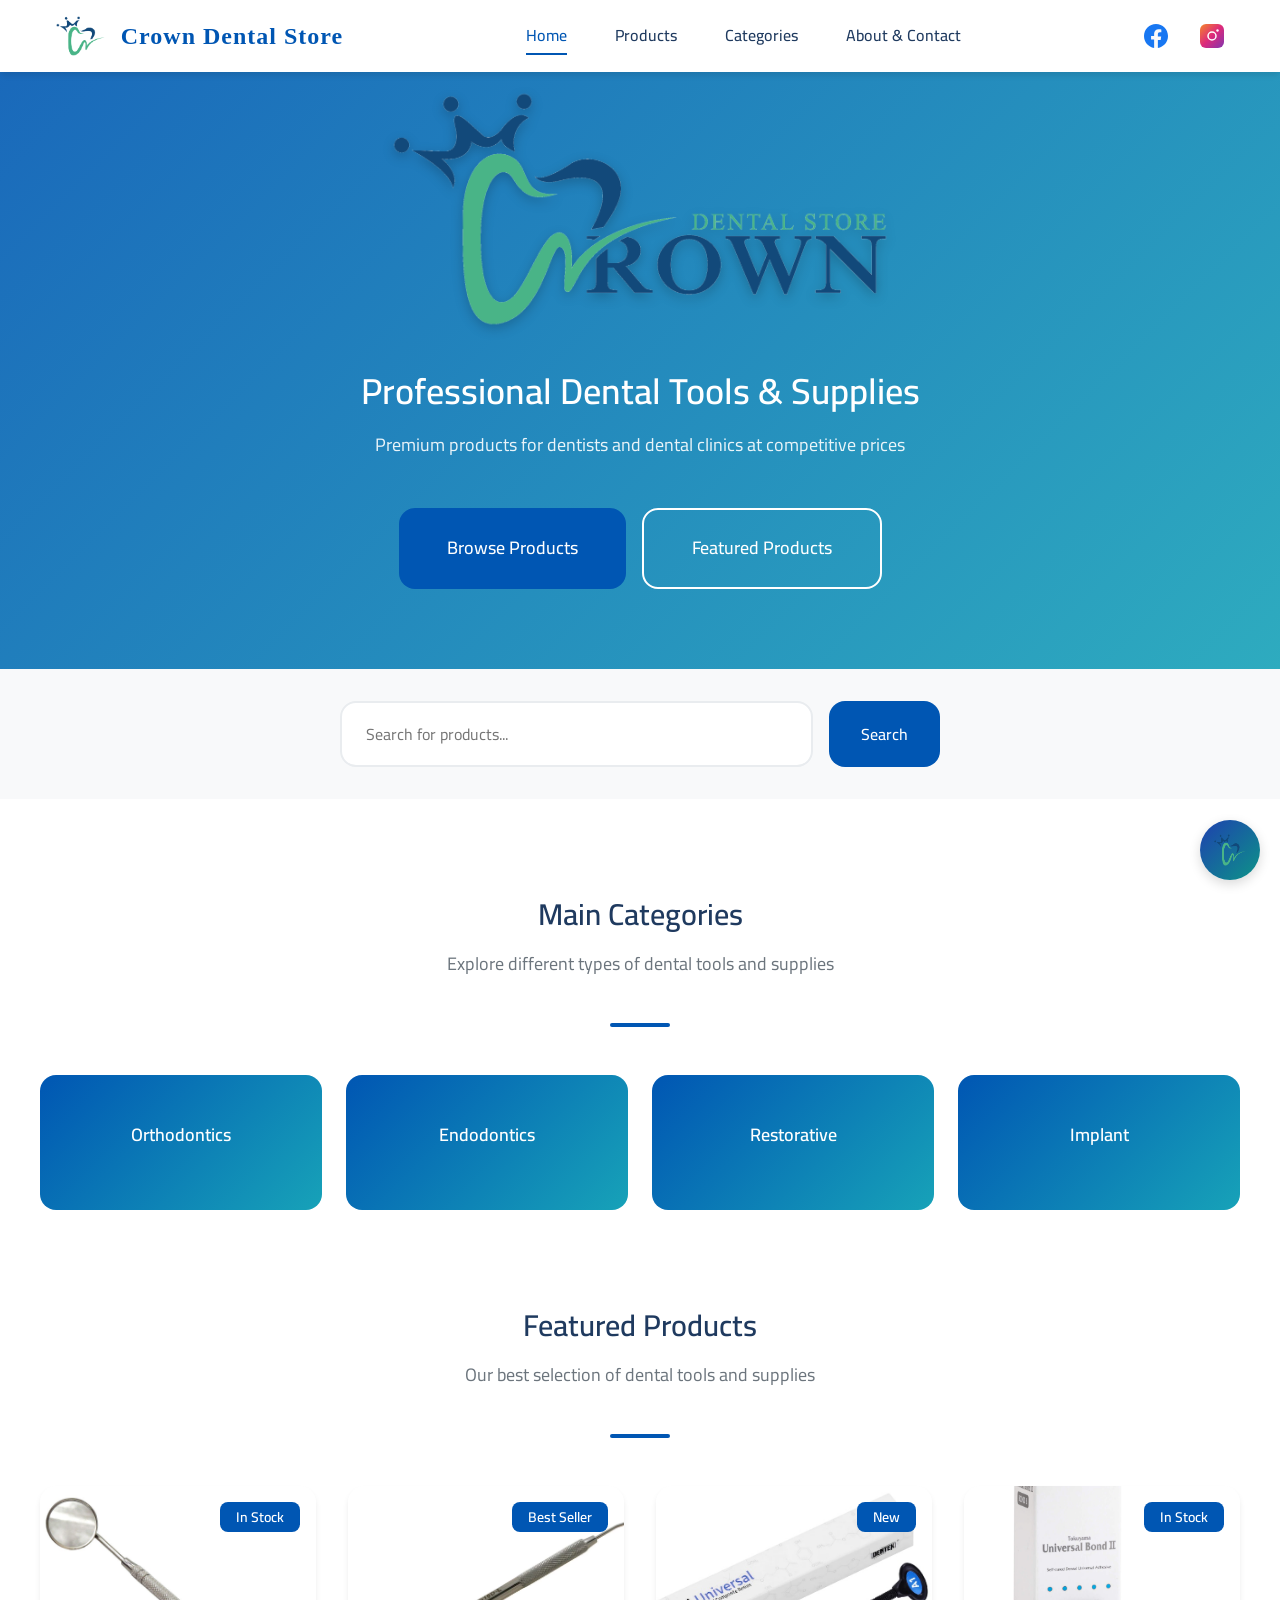
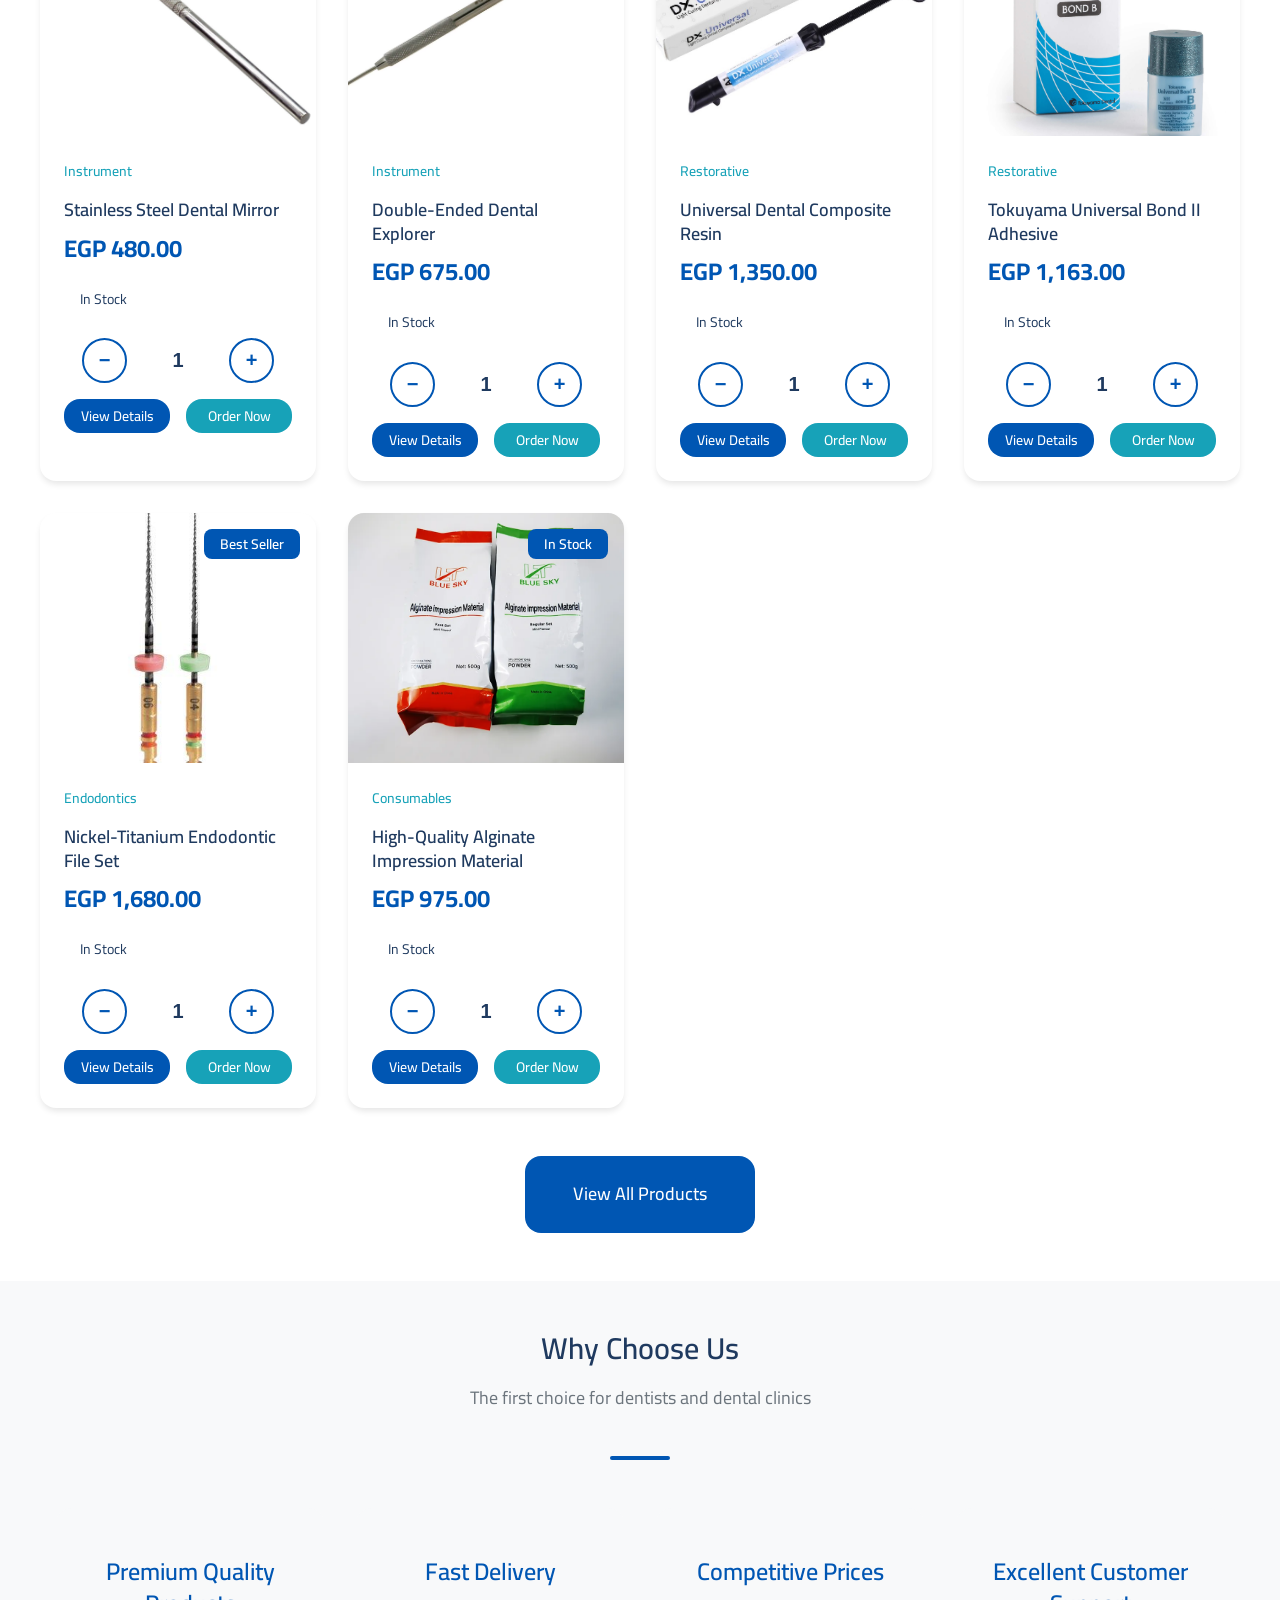
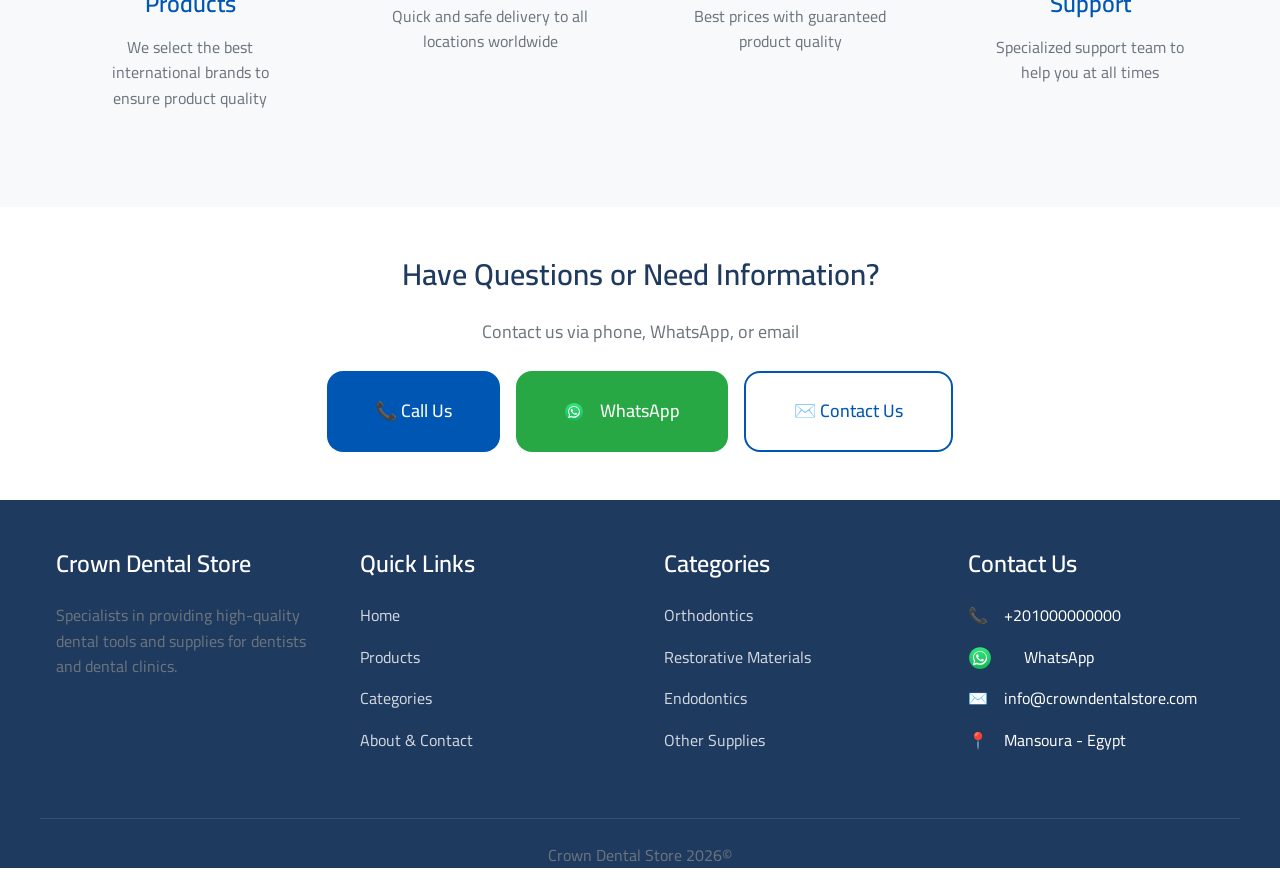
==== index.html @ 5729776f "Initial commit: Dental store website" ====
<!DOCTYPE html>
<html lang="en">
<head>
  <meta charset="UTF-8">
  <meta name="viewport" content="width=device-width, initial-scale=1.0">
  <meta name="description" content="Crown Dental Store - Premium dental tools and supplies. We provide high-quality products for dentists and dental clinics worldwide. International quality with competitive prices.">
  <meta name="keywords" content="Crown, Dental Tools, Dental Supplies, Dental Equipment, Professional Dental Products">
  <title>Crown Dental Store</title>

  <!-- CSS Files -->
  <link rel="stylesheet" href="css/style.css">
  <link rel="stylesheet" href="css/responsive.css">

  <!-- Google Fonts -->
  <link href="https://fonts.googleapis.com/css2?family=Cairo:wght@400;500;600;700&display=swap" rel="stylesheet">

  <!-- Favicon -->
  <link rel="icon" type="image/png" href="images/logo/crown-chatbot-icon.png">
</head>
<body>

  <!-- NAVBAR -->
  <nav class="navbar">
    <div class="navbar-container container">
      <div class="navbar-brand">
        <img src="images/logo/crown-chatbot-icon.png" alt="Crown Dental Store Logo" class="navbar-logo">
        <span>Crown Dental Store</span>
      </div>

      <button class="navbar-toggle" id="navbar-toggle">☰</button>

      <ul class="navbar-nav" id="navbar-nav">
        <li><a href="index.html">Home</a></li>
        <li><a href="products.html">Products</a></li>
        <li><a href="categories.html">Categories</a></li>
        <li><a href="about-contact.html">About & Contact</a></li>
      </ul>

      <div class="navbar-icons">
        <a href="https://www.facebook.com/share/1H798BjZV2/" target="_blank" class="navbar-icon" title="Facebook" style="text-decoration: none; cursor: pointer; width: 24px; height: 24px; display: flex; align-items: center; justify-content: center;"><img src="images/social/facebook.svg" alt="Facebook" style="width: 100%; height: 100%; object-fit: contain;"></a>
        <a href="https://www.instagram.com/crown.dentalstore?igsh=MWJqNnlodHkzOGtucQ==" target="_blank" class="navbar-icon" title="Instagram" style="text-decoration: none; cursor: pointer; width: 24px; height: 24px; display: flex; align-items: center; justify-content: center;"><img src="images/social/instagram.svg" alt="Instagram" style="width: 100%; height: 100%; object-fit: contain;"></a>
      </div>
    </div>
  </nav>

  <!-- HERO SECTION -->
  <section class="hero">
    <div class="container">
      <img src="images/logo/crown-logo.png" alt="Crown Dental Store" class="hero-image">
      <div class="hero-content">
        <h1>Professional Dental Tools & Supplies</h1>
        <p>Premium products for dentists and dental clinics at competitive prices</p>
        <div class="hero-buttons">
          <a href="products.html" class="btn btn-primary btn-lg">Browse Products</a>
          <a href="#featured-products" class="btn btn-outline btn-lg" style="border-color: white; color: white;">Featured Products</a>
        </div>
      </div>
    </div>
  </section>

  <!-- SEARCH BAR -->
  <section class="search-container">
    <div class="container">
      <div class="search-box">
        <input type="text" id="home-search" placeholder="Search for products..." data-search-dropdown>
        <button class="btn btn-primary">Search</button>
      </div>
    </div>
  </section>

  <!-- FEATURED CATEGORIES -->
  <section class="section container">
    <div class="section-title">
      <h2>Main Categories</h2>
      <p>Explore different types of dental tools and supplies</p>
    </div>

    <div class="categories-grid">
      <a href="products.html?category=Orthodontics" class="category-card">
        <h3>Orthodontics</h3>
      </a>
      <a href="products.html?category=Endodontics" class="category-card">
        <h3>Endodontics</h3>
      </a>
      <a href="products.html?category=Restorative" class="category-card">
        <h3>Restorative</h3>
      </a>
      <a href="products.html?category=Implant" class="category-card">
        <h3>Implant</h3>
      </a>
    </div>
  </section>

  <!-- FEATURED PRODUCTS -->
  <section class="section container" id="featured-products">
    <div class="section-title">
      <h2>Featured Products</h2>
      <p>Our best selection of dental tools and supplies</p>
    </div>

    <div class="products-grid" id="featured-products-grid">
      <!-- Products will be populated by JavaScript -->
    </div>

    <div style="text-align: center; margin-top: var(--spacing-2xl);">
      <a href="products.html" class="btn btn-primary btn-lg">View All Products</a>
    </div>
  </section>

  <!-- WHY CHOOSE US -->
  <section class="section" style="background-color: var(--color-bg-light);">
    <div class="container">
      <div class="section-title">
        <h2>Why Choose Us</h2>
        <p>The first choice for dentists and dental clinics</p>
      </div>

      <div class="features-grid">
        <div class="feature-card">
          <div class="feature-icon"></div>
          <h3>Premium Quality Products</h3>
          <p>We select the best international brands to ensure product quality</p>
        </div>
        <div class="feature-card">
          <div class="feature-icon"></div>
          <h3>Fast Delivery</h3>
          <p>Quick and safe delivery to all locations worldwide</p>
        </div>
        <div class="feature-card">
          <div class="feature-icon"></div>
          <h3>Competitive Prices</h3>
          <p>Best prices with guaranteed product quality</p>
        </div>
        <div class="feature-card">
          <div class="feature-icon"></div>
          <h3>Excellent Customer Support</h3>
          <p>Specialized support team to help you at all times</p>
        </div>
      </div>
    </div>
  </section>

  <!-- CTA SECTION -->
  <section class="section container" style="text-align: center;">
    <h2>Have Questions or Need Information?</h2>
    <p style="font-size: var(--font-size-lg); margin: var(--spacing-lg) 0;">Contact us via phone, WhatsApp, or email</p>
    <div style="display: flex; gap: var(--spacing-base); justify-content: center; flex-wrap: wrap;">
      <a href="tel:+201000000000" class="btn btn-primary btn-lg">📞 Call Us</a>
      <a href="https://wa.me/201000000000?text=Hello" class="btn btn-success btn-lg"><img src="images/social/whatsapp_style_icon.svg" alt="WhatsApp" class="btn-icon"> WhatsApp</a>
      <a href="about-contact.html" class="btn btn-outline btn-lg">✉️ Contact Us</a>
    </div>
  </section>

  <!-- FOOTER -->
  <footer class="footer">
    <div class="footer-content">
      <div class="footer-section">
        <h3>Crown Dental Store</h3>
        <p>Specialists in providing high-quality dental tools and supplies for dentists and dental clinics.</p>
      </div>

      <div class="footer-section">
        <h3>Quick Links</h3>
        <ul>
          <li><a href="index.html">Home</a></li>
          <li><a href="products.html">Products</a></li>
          <li><a href="categories.html">Categories</a></li>
          <li><a href="about-contact.html">About & Contact</a></li>
        </ul>
      </div>

      <div class="footer-section">
        <h3>Categories</h3>
        <ul>
          <li><a href="products.html">Orthodontics</a></li>
          <li><a href="products.html">Restorative Materials</a></li>
          <li><a href="products.html">Endodontics</a></li>
          <li><a href="products.html">Other Supplies</a></li>
        </ul>
      </div>

      <div class="footer-section">
        <h3>Contact Us</h3>
        <div class="footer-contact">
          <span>📞</span>
          <span>+201000000000</span>
        </div>
        <div class="footer-contact">
          <img src="images/social/whatsapp_style_icon.svg" alt="WhatsApp" class="footer-icon">
          <span>WhatsApp</span>
        </div>
        <div class="footer-contact">
          <span>✉️</span>
          <span>info@crowndentalstore.com</span>
        </div>
        <div class="footer-contact">
          <span>📍</span>
          <span><a href="https://maps.google.com/?q=Mansoura,Egypt" target="_blank" style="color: inherit; text-decoration: none;">Mansoura - Egypt</a></span>
        </div>
      </div>
    </div>

    <div class="footer-bottom">
      <p>Crown Dental Store 2026©</p>
    </div>
  </footer>

  <!-- Floating WhatsApp Button (will be created by JS) -->

  <!-- JavaScript Files -->
  <script src="js/data.js"></script>
  <script src="js/main.js"></script>
  <script src="js/search-enhanced.js"></script>
  <script src="js/chatbot.js"></script>
  <script>
    // HOME PAGE SEARCH FUNCTIONALITY
    document.addEventListener('DOMContentLoaded', function() {
      const searchInput = document.getElementById('home-search');
      const searchBtn = document.querySelector('.search-container .btn');

      if (searchBtn) {
        searchBtn.addEventListener('click', performHomeSearch);
      }

      if (searchInput) {
        searchInput.addEventListener('keypress', function(e) {
          if (e.key === 'Enter') {
            performHomeSearch();
          }
        });
      }
    });

    function performHomeSearch() {
      const searchInput = document.getElementById('home-search');
      if (!searchInput || !searchInput.value.trim()) {
        alert('Please enter a search term');
        return;
      }

      const searchTerm = encodeURIComponent(searchInput.value.trim());
      window.location.href = `products.html?search=${searchTerm}`;
    }
  </script>
  <script>
    // Load featured products on home page
    document.addEventListener('DOMContentLoaded', function() {
      const featured = products.slice(0, 6);
      const grid = document.getElementById('featured-products-grid');

      if (grid) {
        grid.innerHTML = featured.map(product => createProductCard(product)).join('');
      }
    });
  </script>
</body>
</html>
---- css/style.css ----
/* =============================================================
   DENTAL STORE - MAIN STYLES
   Professional Medical/Dental Design
   ============================================================= */

/* CSS VARIABLES - Edit these for easy theme customization */
:root {
  /* Colors */
  --color-primary: #0056B3;           /* Medical Blue */
  --color-primary-dark: #003d82;      /* Darker Blue */
  --color-secondary: #17A2B8;         /* Teal */
  --color-success: #28A745;           /* Green */
  --color-warning: #FFC107;           /* Yellow */
  --color-danger: #DC3545;            /* Red */
  --color-text: #1F3A5F;              /* Dark Navy */
  --color-text-light: #6C757D;        /* Gray */
  --color-bg: #FFFFFF;                /* White */
  --color-bg-light: #F8F9FA;          /* Light Gray */
  --color-border: #E9ECEF;            /* Border Gray */
  --color-shadow: rgba(0, 0, 0, 0.1);

  /* Typography */
  --font-primary: 'Cairo', 'Segoe UI', 'Arial', sans-serif;
  --font-size-xs: 0.75rem;
  --font-size-sm: 0.875rem;
  --font-size-base: 1rem;
  --font-size-lg: 1.125rem;
  --font-size-xl: 1.25rem;
  --font-size-2xl: 1.5rem;
  --font-size-3xl: 1.875rem;
  --font-size-4xl: 2.25rem;

  /* Spacing */
  --spacing-xs: 0.25rem;
  --spacing-sm: 0.5rem;
  --spacing-base: 1rem;
  --spacing-lg: 1.5rem;
  --spacing-xl: 2rem;
  --spacing-2xl: 3rem;

  /* Border Radius */
  --radius-sm: 0.25rem;
  --radius-base: 0.5rem;
  --radius-lg: 1rem;
  --radius-xl: 1.5rem;

  /* Transitions */
  --transition-fast: 150ms ease-in-out;
  --transition-base: 300ms ease-in-out;
  --transition-slow: 500ms ease-in-out;

  /* Shadows */
  --shadow-sm: 0 1px 2px 0 var(--color-shadow);
  --shadow-base: 0 4px 6px -1px var(--color-shadow);
  --shadow-lg: 0 10px 15px -3px var(--color-shadow);
  --shadow-xl: 0 20px 25px -5px var(--color-shadow);
}

/* =============================================================
   GLOBAL STYLES
   ============================================================= */

* {
  margin: 0;
  padding: 0;
  box-sizing: border-box;
}

html {
  scroll-behavior: smooth;
  font-size: 16px;
}

body {
  font-family: var(--font-primary);
  font-size: var(--font-size-base);
  line-height: 1.6;
  color: var(--color-text);
  background-color: var(--color-bg);
}

/* RTL Support */
[dir="rtl"] body {
  direction: rtl;
  text-align: right;
}

[dir="ltr"] body {
  direction: ltr;
  text-align: left;
}

/* =============================================================
   TYPOGRAPHY
   ============================================================= */

h1, h2, h3, h4, h5, h6 {
  font-weight: 600;
  line-height: 1.3;
  margin-bottom: var(--spacing-base);
  color: var(--color-text);
}

h1 { font-size: var(--font-size-4xl); }
h2 { font-size: var(--font-size-3xl); }
h3 { font-size: var(--font-size-2xl); }
h4 { font-size: var(--font-size-xl); }
h5 { font-size: var(--font-size-lg); }
h6 { font-size: var(--font-size-base); }

p {
  margin-bottom: var(--spacing-base);
  color: var(--color-text-light);
}

a {
  color: var(--color-primary);
  text-decoration: none;
  transition: color var(--transition-fast);
}

a:hover {
  color: var(--color-primary-dark);
}

/* =============================================================
   UTILITY CLASSES
   ============================================================= */

.container {
  width: 100%;
  max-width: 1200px;
  margin: 0 auto;
  padding: 0 var(--spacing-base);
}

.container-fluid {
  width: 100%;
  padding: 0 var(--spacing-base);
}

.row {
  display: grid;
  grid-template-columns: repeat(auto-fit, minmax(250px, 1fr));
  gap: var(--spacing-xl);
}

.row-3 { grid-template-columns: repeat(auto-fit, minmax(300px, 1fr)); }
.row-4 { grid-template-columns: repeat(auto-fit, minmax(250px, 1fr)); }

.hidden { display: none !important; }
.visible { display: block !important; }

/* =============================================================
   BUTTONS
   ============================================================= */

.btn {
  display: inline-flex;
  align-items: center;
  justify-content: center;
  gap: var(--spacing-sm);
  padding: var(--spacing-sm) var(--spacing-xl);
  font-size: var(--font-size-base);
  font-weight: 500;
  border: none;
  border-radius: var(--radius-lg);
  cursor: pointer;
  transition: all var(--transition-base);
  font-family: var(--font-primary);
  text-decoration: none;
}

.btn:disabled {
  opacity: 0.6;
  cursor: not-allowed;
}

/* Button Variants */
.btn-primary {
  background-color: var(--color-primary);
  color: white;
}

.btn-primary:hover:not(:disabled) {
  background-color: var(--color-primary-dark);
  color: white;
  box-shadow: var(--shadow-lg);
  transform: translateY(-2px);
}

.btn-secondary {
  background-color: var(--color-secondary);
  color: white;
}

.btn-secondary:hover:not(:disabled) {
  background-color: #138496;
  color: white;
  box-shadow: var(--shadow-lg);
  transform: translateY(-2px);
}

.btn-outline {
  background-color: transparent;
  color: var(--color-primary);
  border: 2px solid var(--color-primary);
}

.btn-outline:hover:not(:disabled) {
  background-color: var(--color-primary);
  color: white;
}

.btn-success {
  background-color: var(--color-success);
  color: white;
}

.btn-success:hover:not(:disabled) {
  background-color: #218838;
  color: white;
}

.btn-sm {
  padding: var(--spacing-xs) var(--spacing-base);
  font-size: var(--font-size-sm);
}

.btn-lg {
  padding: var(--spacing-lg) var(--spacing-2xl);
  font-size: var(--font-size-lg);
}

.btn-block {
  width: 100%;
}

/* =============================================================
   NAVBAR
   ============================================================= */

.navbar {
  position: fixed;
  top: 0;
  left: 0;
  right: 0;
  background-color: white;
  box-shadow: var(--shadow-base);
  z-index: 1000;
  padding: var(--spacing-base) 0;
}

.navbar-container {
  display: flex;
  align-items: center;
  justify-content: space-between;
  max-width: 1200px;
  margin: 0 auto;
  padding: 0 var(--spacing-base);
}

[dir="rtl"] .navbar-container {
  flex-direction: row-reverse;
}

.navbar-brand {
  display: flex;
  align-items: center;
  gap: var(--spacing-base);
  font-size: var(--font-size-2xl);
  font-weight: 900;
  color: var(--color-primary);
  font-family: 'Georgia', 'Times New Roman', serif;
  letter-spacing: 1px;
}

.navbar-brand img {
  height: 40px;
  width: auto;
}

.navbar-nav {
  display: flex;
  align-items: center;
  gap: var(--spacing-2xl);
  list-style: none;
  margin: 0;
  padding: 0;
}

[dir="rtl"] .navbar-nav {
  flex-direction: row-reverse;
}

.navbar-nav a {
  color: var(--color-text);
  font-weight: 500;
  transition: color var(--transition-fast);
  position: relative;
}

.navbar-nav a::after {
  content: '';
  position: absolute;
  bottom: -5px;
  left: 0;
  right: 0;
  height: 2px;
  background-color: var(--color-primary);
  transform: scaleX(0);
  transition: transform var(--transition-fast);
}

.navbar-nav a:hover::after,
.navbar-nav a.active::after {
  transform: scaleX(1);
}

.navbar-nav a.active {
  color: var(--color-primary);
}

.navbar-toggle {
  display: none;
  background: none;
  border: none;
  font-size: var(--font-size-xl);
  cursor: pointer;
  color: var(--color-text);
}

.navbar-icons {
  display: flex;
  align-items: center;
  gap: var(--spacing-xl);
}

[dir="rtl"] .navbar-icons {
  flex-direction: row-reverse;
}

.navbar-icon {
  width: 40px;
  height: 40px;
  display: flex;
  align-items: center;
  justify-content: center;
  border-radius: 50%;
  background-color: var(--color-bg-light);
  cursor: pointer;
  transition: all var(--transition-fast);
  font-size: var(--font-size-lg);
}

.navbar-icon:hover {
  background-color: var(--color-primary);
  color: white;
}

/* =============================================================
   HERO SECTION
   ============================================================= */

.hero {
  background: linear-gradient(135deg, rgba(0, 86, 179, 0.9) 0%, rgba(23, 162, 184, 0.9) 100%);
  color: white;
  padding: 90px var(--spacing-base) 80px;
  margin-top: 0;
  text-align: center;
  display: flex;
  align-items: center;
  justify-content: center;
}

.hero .container {
  display: flex;
  flex-direction: column;
  align-items: center;
}

.hero-image {
  max-width: 500px;
  width: 100%;
  height: auto;
  margin-bottom: 40px;
  filter: drop-shadow(0 4px 6px rgba(0, 0, 0, 0.2));
}

.hero-content {
  width: 100%;
}

.hero-content h1 {
  font-size: var(--font-size-4xl);
  color: white;
  margin-bottom: var(--spacing-base);
}

.hero-content p {
  font-size: var(--font-size-lg);
  color: rgba(255, 255, 255, 0.9);
  margin-bottom: var(--spacing-2xl);
}

.hero-buttons {
  display: flex;
  gap: var(--spacing-base);
  justify-content: center;
  flex-wrap: wrap;
}

[dir="rtl"] .hero-buttons {
  flex-direction: row-reverse;
}

/* =============================================================
   SEARCH BAR
   ============================================================= */

.search-container {
  background-color: var(--color-bg-light);
  padding: var(--spacing-xl) 0;
  margin-bottom: var(--spacing-2xl);
}

.search-box {
  max-width: 600px;
  margin: 0 auto;
  display: flex;
  gap: var(--spacing-base);
  position: relative;
  z-index: 1;
}

[dir="rtl"] .search-box {
  flex-direction: row-reverse;
}

.search-box input {
  flex: 1;
  padding: var(--spacing-base) var(--spacing-lg);
  border: 2px solid var(--color-border);
  border-radius: var(--radius-lg);
  font-family: var(--font-primary);
  font-size: var(--font-size-base);
  transition: border-color var(--transition-fast);
}

.search-box input:focus {
  outline: none;
  border-color: var(--color-primary);
}

/* =============================================================
   SEARCH DROPDOWN AUTOCOMPLETE
   ============================================================= */

.search-dropdown {
  position: absolute;
  top: 100%;
  left: 0;
  right: 0;
  background-color: white;
  border: 2px solid var(--color-primary);
  border-top: none;
  border-radius: 0 0 var(--radius-lg) var(--radius-lg);
  box-shadow: 0 4px 12px rgba(0, 0, 0, 0.15);
  max-height: 500px;
  overflow-y: auto;
  z-index: 2000;
  margin-top: -2px;
}

[dir="rtl"] .search-dropdown {
  left: auto;
  right: 0;
}

.search-dropdown-item {
  padding: var(--spacing-base) var(--spacing-lg);
  border-bottom: 1px solid var(--color-bg-light);
  cursor: pointer;
  display: flex;
  gap: var(--spacing-base);
  align-items: center;
  transition: all var(--transition-fast);
  background-color: white;
}

[dir="rtl"] .search-dropdown-item {
  flex-direction: row-reverse;
}

.search-dropdown-item:hover {
  background-color: var(--color-bg-light);
  padding-left: calc(var(--spacing-lg) + 4px);
}

.search-dropdown-item.no-results {
  padding: var(--spacing-2xl) var(--spacing-lg);
  text-align: center;
  cursor: default;
}

.search-dropdown-item.no-results:hover {
  background-color: white;
}

.search-result-image {
  width: 50px;
  height: 50px;
  object-fit: cover;
  border-radius: var(--radius-base);
}

.search-result-info {
  flex: 1;
  display: flex;
  flex-direction: column;
  gap: var(--spacing-xs);
}

.search-result-name {
  font-weight: 600;
  color: var(--color-text);
  font-size: var(--font-size-sm);
}

.search-result-name strong {
  background-color: #fff3cd;
  color: #856404;
  padding: 0 2px;
  border-radius: 2px;
  font-weight: 700;
}

.search-result-category {
  font-size: var(--font-size-xs);
  color: var(--color-secondary);
  text-transform: capitalize;
  margin: 2px 0;
}

.search-result-sku {
  font-size: var(--font-size-xs);
  color: var(--color-text-light);
}

.search-result-price {
  font-weight: 600;
  color: var(--color-primary);
  font-size: var(--font-size-sm);
}

.search-no-results {
  color: var(--color-text-light);
  font-size: var(--font-size-base);
}

/* =============================================================
   NAVBAR SEARCH
   ============================================================= */

.navbar-search-wrapper {
  gap: var(--spacing-sm);
  align-items: center;
  position: relative;
  flex: 0 0 auto;
  display: flex !important;
  flex-direction: row;
}

[dir="rtl"] .navbar-search-wrapper {
  flex-direction: row-reverse;
}

.navbar-search-input {
  padding: var(--spacing-sm) var(--spacing-base);
  border: 1px solid var(--color-border);
  border-radius: var(--radius-base);
  font-family: var(--font-primary);
  font-size: var(--font-size-sm);
  width: 250px;
  transition: border-color var(--transition-fast);
}

.navbar-search-input:focus {
  outline: none;
  border-color: var(--color-primary);
}

.navbar-search-btn {
  padding: var(--spacing-sm) var(--spacing-base);
  background-color: var(--color-primary);
  color: white;
  border: none;
  border-radius: var(--radius-base);
  font-family: var(--font-primary);
  cursor: pointer;
  transition: background-color var(--transition-fast);
  white-space: nowrap;
}

.navbar-search-btn:hover {
  background-color: var(--color-primary-dark);
}

.navbar-search-dropdown {
  position: fixed !important;
  top: auto !important;
  left: auto !important;
  right: auto !important;
  bottom: auto !important;
  width: 420px;
  max-width: 90vw;
  min-width: 300px;
  background: white;
  border: 2px solid var(--color-primary);
  border-radius: var(--radius-lg);
  box-shadow: 0 4px 12px rgba(0, 0, 0, 0.15);
  max-height: 500px;
  overflow-y: auto;
  z-index: 10000;
}

[dir="rtl"] .navbar-search-dropdown {
  left: auto;
  right: 0;
}



/* =============================================================
   CARDS
   ============================================================= */

.card {
  background-color: white;
  border-radius: var(--radius-lg);
  box-shadow: var(--shadow-base);
  overflow: hidden;
  transition: all var(--transition-base);
}

.card:hover {
  box-shadow: var(--shadow-lg);
  transform: translateY(-5px);
}

.card-image {
  position: relative;
  overflow: hidden;
  height: 250px;
  background-color: var(--color-bg-light);
}

.card-image img {
  width: 100%;
  height: 100%;
  object-fit: cover;
  transition: transform var(--transition-base);
}

.card:hover .card-image img {
  transform: scale(1.05);
}

.card-badge {
  position: absolute;
  top: var(--spacing-base);
  right: var(--spacing-base);
  background-color: var(--color-primary);
  color: white;
  padding: var(--spacing-xs) var(--spacing-base);
  border-radius: var(--radius-base);
  font-size: var(--font-size-sm);
  font-weight: 600;
}

[dir="rtl"] .card-badge {
  right: auto;
  left: var(--spacing-base);
}

.card-body {
  padding: var(--spacing-lg);
}

.card-title {
  font-size: var(--font-size-lg);
  font-weight: 600;
  margin-bottom: var(--spacing-sm);
  color: var(--color-text);
}

.card-category {
  font-size: var(--font-size-sm);
  color: var(--color-secondary);
  margin-bottom: var(--spacing-base);
  font-weight: 500;
}

.card-price {
  font-size: var(--font-size-2xl);
  font-weight: 700;
  color: var(--color-primary);
  margin-bottom: var(--spacing-base);
}

.card-availability {
  font-size: var(--font-size-sm);
  margin-bottom: var(--spacing-lg);
  padding: var(--spacing-xs) var(--spacing-base);
  border-radius: var(--radius-base);
  display: inline-block;
}

.card-availability.in-stock {
  background-color: #E8F5E9;
  color: #2E7D32;
}

.card-availability.limited-stock {
  background-color: #FFF3E0;
  color: #E65100;
}

.card-availability.out-of-stock {
  background-color: #FFEBEE;
  color: #C62828;
}

.card-actions {
  display: flex;
  gap: var(--spacing-base);
  flex-wrap: wrap;
}

[dir="rtl"] .card-actions {
  flex-direction: row-reverse;
}

/* Quantity Counter */
.quantity-counter {
  display: flex;
  align-items: center;
  justify-content: center;
  gap: var(--spacing-base);
  background-color: transparent;
  margin-bottom: var(--spacing-base);
  border: none;
}

.qty-btn {
  background: white;
  border: 2px solid var(--color-primary);
  color: var(--color-primary);
  font-size: var(--font-size-xl);
  font-weight: bold;
  cursor: pointer;
  width: 45px;
  height: 45px;
  border-radius: 50%;
  display: flex;
  align-items: center;
  justify-content: center;
  transition: all var(--transition-fast);
  flex-shrink: 0;
}

.qty-btn:hover {
  background-color: var(--color-primary);
  color: white;
  transform: scale(1.1);
}

.qty-btn:active {
  transform: scale(0.95);
}

.qty-input {
  border: none;
  background: transparent;
  text-align: center;
  font-weight: bold;
  color: var(--color-text);
  padding: 0 var(--spacing-base);
  width: 70px;
  font-size: var(--font-size-xl);
  font-weight: 700;
}

.qty-input:focus {
  outline: none;
}

/* Remove spinner arrows from number input */
.qty-input::-webkit-outer-spin-button,
.qty-input::-webkit-inner-spin-button {
  -webkit-appearance: none;
  margin: 0;
}

.qty-input[type=number] {
  -moz-appearance: textfield;
}

/* =============================================================
   PRODUCT GRID
   ============================================================= */

.products-grid {
  display: grid;
  grid-template-columns: repeat(auto-fill, minmax(280px, 1fr));
  gap: var(--spacing-xl);
  margin-top: var(--spacing-2xl);
}

.empty-state {
  grid-column: 1 / -1;
  text-align: center;
  padding: var(--spacing-3xl);
}

.empty-state-icon {
  font-size: 80px;
  margin-bottom: var(--spacing-base);
}

.empty-state h2 {
  margin-bottom: var(--spacing-base);
}

/* =============================================================
   SECTIONS
   ============================================================= */

.section {
  padding: var(--spacing-2xl) 0;
}

.section-title {
  text-align: center;
  margin-bottom: var(--spacing-2xl);
  position: relative;
  padding-bottom: var(--spacing-xl);
}

.section-title h2 {
  font-size: var(--font-size-3xl);
  margin-bottom: var(--spacing-base);
}

.section-title p {
  font-size: var(--font-size-lg);
  color: var(--color-text-light);
}

.section-title::after {
  content: '';
  position: absolute;
  bottom: 0;
  left: 50%;
  transform: translateX(-50%);
  width: 60px;
  height: 4px;
  background-color: var(--color-primary);
  border-radius: 2px;
}

/* =============================================================
   FEATURED CATEGORIES
   ============================================================= */

.categories-grid {
  display: grid;
  grid-template-columns: repeat(auto-fit, minmax(180px, 1fr));
  gap: var(--spacing-lg);
}

.category-card {
  background: linear-gradient(135deg, var(--color-primary), var(--color-secondary));
  border-radius: var(--radius-lg);
  padding: var(--spacing-2xl);
  color: white;
  text-align: center;
  cursor: pointer;
  transition: all var(--transition-base);
}

.category-card:hover {
  transform: translateY(-5px);
  box-shadow: var(--shadow-lg);
}

.category-card-icon {
  font-size: 40px;
  margin-bottom: var(--spacing-base);
}

.category-card h3 {
  color: white;
  font-size: var(--font-size-lg);
}

/* =============================================================
   WHY CHOOSE US
   ============================================================= */

.features-grid {
  display: grid;
  grid-template-columns: repeat(auto-fit, minmax(200px, 1fr));
  gap: var(--spacing-xl);
}

.feature-card {
  text-align: center;
  padding: var(--spacing-xl);
  border-radius: var(--radius-lg);
  background-color: var(--color-bg-light);
  transition: all var(--transition-base);
}

.feature-card:hover {
  background-color: white;
  box-shadow: var(--shadow-base);
}

.feature-icon {
  font-size: 40px;
  margin-bottom: var(--spacing-base);
}

.feature-card h3 {
  color: var(--color-primary);
  margin-bottom: var(--spacing-base);
}

/* =============================================================
   PRODUCT DETAILS PAGE
   ============================================================= */

.product-details-container {
  display: grid;
  grid-template-columns: 1fr 1fr;
  gap: var(--spacing-2xl);
  margin-top: var(--spacing-2xl);
}

[dir="rtl"] .product-details-container {
  direction: rtl;
}

.product-gallery {
  display: flex;
  flex-direction: column;
  gap: var(--spacing-lg);
}

.product-main-image {
  width: 100%;
  height: auto;
  max-height: 500px;
  border-radius: var(--radius-lg);
  background-color: var(--color-bg-light);
  object-fit: cover;
}

.product-thumbnails {
  display: flex;
  gap: var(--spacing-base);
  flex-wrap: wrap;
}

[dir="rtl"] .product-thumbnails {
  flex-direction: row-reverse;
}

.product-thumbnail {
  width: 80px;
  height: 80px;
  border-radius: var(--radius-base);
  border: 2px solid var(--color-border);
  cursor: pointer;
  overflow: hidden;
  transition: all var(--transition-fast);
}

.product-thumbnail:hover,
.product-thumbnail.active {
  border-color: var(--color-primary);
}

.product-thumbnail img {
  width: 100%;
  height: 100%;
  object-fit: cover;
}

.product-info h1 {
  font-size: var(--font-size-3xl);
  margin-bottom: var(--spacing-base);
}

.product-meta {
  display: grid;
  grid-template-columns: repeat(2, 1fr);
  gap: var(--spacing-lg);
  margin-bottom: var(--spacing-lg);
  padding-bottom: var(--spacing-lg);
  border-bottom: 1px solid var(--color-border);
}

.product-meta-item {
  display: flex;
  flex-direction: column;
}

.product-meta-label {
  font-size: var(--font-size-sm);
  color: var(--color-text-light);
  font-weight: 500;
}

.product-meta-value {
  font-size: var(--font-size-lg);
  font-weight: 600;
  color: var(--color-text);
}

.product-price {
  font-size: var(--font-size-4xl);
  font-weight: 700;
  color: var(--color-primary);
  margin-bottom: var(--spacing-lg);
}

.product-description {
  margin-bottom: var(--spacing-lg);
  line-height: 1.8;
  color: var(--color-text-light);
}

.specifications {
  margin-bottom: var(--spacing-lg);
  background-color: var(--color-bg-light);
  border-radius: var(--radius-lg);
  padding: var(--spacing-lg);
}

.specifications h3 {
  margin-bottom: var(--spacing-lg);
  color: var(--color-primary);
}

.specifications-list {
  list-style: none;
  margin: 0;
  padding: 0;
}

.specifications-list li {
  display: flex;
  justify-content: space-between;
  padding: var(--spacing-base) 0;
  border-bottom: 1px solid var(--color-border);
}

[dir="rtl"] .specifications-list li {
  flex-direction: row-reverse;
}

.specifications-list li:last-child {
  border-bottom: none;
}

.spec-label {
  font-weight: 500;
  color: var(--color-text);
}

.spec-value {
  color: var(--color-text-light);
}

.product-actions {
  display: flex;
  gap: var(--spacing-base);
  margin-bottom: var(--spacing-xl);
}

[dir="rtl"] .product-actions {
  flex-direction: row-reverse;
}

/* =============================================================
   RELATED PRODUCTS
   ============================================================= */

.related-products {
  margin-top: var(--spacing-3xl);
  padding-top: var(--spacing-3xl);
  border-top: 1px solid var(--color-border);
}

/* =============================================================
   FOOTER
   ============================================================= */

.footer {
  background-color: var(--color-text);
  color: white;
  padding: var(--spacing-3xl) 0 var(--spacing-base);
  margin-top: var(--spacing-3xl);
}

.footer-content {
  display: grid;
  grid-template-columns: repeat(auto-fit, minmax(200px, 1fr));
  gap: var(--spacing-2xl);
  margin-bottom: var(--spacing-2xl);
  max-width: 1200px;
  margin-left: auto;
  margin-right: auto;
  padding: var(--spacing-2xl) var(--spacing-base) 0;
}

.footer-section h3 {
  color: white;
  margin-bottom: var(--spacing-lg);
}

.footer-section ul {
  list-style: none;
  margin: 0;
  padding: 0;
}

.footer-section ul li {
  margin-bottom: var(--spacing-base);
}

.footer-section a {
  color: rgba(255, 255, 255, 0.8);
}

.footer-section a:hover {
  color: white;
}

.footer-contact {
  display: flex;
  align-items: center;
  gap: var(--spacing-base);
  margin-bottom: var(--spacing-base);
}

[dir="rtl"] .footer-contact {
  flex-direction: row-reverse;
}

.footer-bottom {
  border-top: 1px solid rgba(255, 255, 255, 0.1);
  padding-top: var(--spacing-lg);
  text-align: center;
  color: rgba(255, 255, 255, 0.7);
  max-width: 1200px;
  margin: 0 auto;
  padding-left: var(--spacing-base);
  padding-right: var(--spacing-base);
}

/* =============================================================
   FLOATING WHATSAPP BUTTON
   ============================================================= */

.floating-whatsapp {
  position: fixed;
  bottom: var(--spacing-lg);
  right: var(--spacing-lg);
  width: 60px;
  height: 60px;
  background-color: #25D366;
  color: white;
  border-radius: 50%;
  display: flex;
  align-items: center;
  justify-content: center;
  font-size: 30px;
  cursor: pointer;
  box-shadow: var(--shadow-lg);
  transition: all var(--transition-base);
  z-index: 999;
  text-decoration: none;
}

[dir="rtl"] .floating-whatsapp {
  right: auto;
  left: var(--spacing-lg);
}

.floating-whatsapp:hover {
  transform: scale(1.1);
  background-color: #20BA5A;
}

/* =============================================================
   FORMS
   ============================================================= */

.form-group {
  margin-bottom: var(--spacing-lg);
}

.form-group label {
  display: block;
  margin-bottom: var(--spacing-sm);
  font-weight: 500;
  color: var(--color-text);
}

.form-group input,
.form-group textarea,
.form-group select {
  width: 100%;
  padding: var(--spacing-base);
  border: 1px solid var(--color-border);
  border-radius: var(--radius-base);
  font-family: var(--font-primary);
  font-size: var(--font-size-base);
  transition: border-color var(--transition-fast);
}

.form-group input:focus,
.form-group textarea:focus,
.form-group select:focus {
  outline: none;
  border-color: var(--color-primary);
  box-shadow: 0 0 0 3px rgba(0, 86, 179, 0.1);
}

.form-group textarea {
  resize: vertical;
  min-height: 120px;
}

/* =============================================================
   FILTERS & CONTROLS
   ============================================================= */

.controls {
  display: flex;
  gap: var(--spacing-base);
  margin-bottom: var(--spacing-2xl);
  flex-wrap: wrap;
  align-items: center;
  background-color: var(--color-bg-light);
  padding: var(--spacing-lg);
  border-radius: var(--radius-lg);
  border: 2px solid var(--color-border);
}

[dir="rtl"] .controls {
  flex-direction: row-reverse;
}

.controls #search-input {
  flex: 1;
  min-width: 250px;
  padding: var(--spacing-base) var(--spacing-lg);
  border: 2px solid var(--color-primary);
  border-radius: var(--radius-lg);
  font-family: var(--font-primary);
  font-size: var(--font-size-base);
  transition: all var(--transition-fast);
  background-color: white;
}

.controls #search-input:focus {
  outline: none;
  border-color: var(--color-primary-dark);
  box-shadow: 0 0 0 3px rgba(0, 86, 179, 0.1);
}

.controls #search-input::placeholder {
  color: var(--color-text-light);
}

.controls #search-button {
  padding: var(--spacing-base) var(--spacing-xl);
  font-weight: 600;
  white-space: nowrap;
}

.filter-group {
  display: flex;
  gap: var(--spacing-base);
  align-items: center;
  padding: var(--spacing-sm) 0;
}

[dir="rtl"] .filter-group {
  flex-direction: row-reverse;
}

.filter-group label {
  font-weight: 500;
  color: var(--color-text);
  white-space: nowrap;
}

.filter-group select {
  padding: var(--spacing-sm) var(--spacing-base);
  border: 2px solid var(--color-border);
  border-radius: var(--radius-base);
  font-family: var(--font-primary);
  font-size: var(--font-size-sm);
  background-color: white;
  transition: border-color var(--transition-fast);
  cursor: pointer;
}

.filter-group select:hover {
  border-color: var(--color-primary);
}

.filter-group select:focus {
  outline: none;
  border-color: var(--color-primary);
}

/* Select button styling */
select.btn {
  padding: var(--spacing-sm) var(--spacing-lg);
  font-family: var(--font-primary);
  font-size: var(--font-size-base);
  font-weight: 500;
  border-radius: var(--radius-base);
  cursor: pointer;
  transition: all var(--transition-fast);
  white-space: nowrap;
}

select.btn-outline {
  background-color: white;
  color: var(--color-primary);
  border: 2px solid var(--color-primary);
}

select.btn-outline:hover {
  background-color: var(--color-primary);
  color: white;
}

select.btn-outline option {
  background-color: white;
  color: var(--color-text);
}

#clear-filters {
  padding: var(--spacing-sm) var(--spacing-lg);
  font-weight: 500;
}

/* =============================================================
   BADGES
   ============================================================= */

.badge {
  display: inline-block;
  padding: var(--spacing-xs) var(--spacing-base);
  border-radius: var(--radius-base);
  font-size: var(--font-size-sm);
  font-weight: 600;
}

.badge-primary {
  background-color: var(--color-primary);
  color: white;
}

.badge-success {
  background-color: var(--color-success);
  color: white;
}

.badge-warning {
  background-color: var(--color-warning);
  color: #000;
}

.badge-danger {
  background-color: var(--color-danger);
  color: white;
}

/* =============================================================
   BREADCRUMB
   ============================================================= */

.breadcrumb {
  display: flex;
  gap: var(--spacing-base);
  margin-bottom: var(--spacing-xl);
  padding: var(--spacing-lg);
  background-color: var(--color-bg-light);
  border-radius: var(--radius-base);
  list-style: none;
  margin: 0;
  padding: var(--spacing-lg);
}

[dir="rtl"] .breadcrumb {
  flex-direction: row-reverse;
}

.breadcrumb li {
  display: flex;
  align-items: center;
  gap: var(--spacing-base);
}

[dir="rtl"] .breadcrumb li {
  flex-direction: row-reverse;
}

.breadcrumb li:not(:last-child)::after {
  content: '›';
  opacity: 0.5;
  display: none;
}

[dir="rtl"] .breadcrumb li:not(:last-child)::before {
  content: '‹';
  opacity: 0.5;
}

.breadcrumb a {
  color: var(--color-primary);
}

.breadcrumb li:last-child {
  color: var(--color-text-light);
}

/* =============================================================
   PAGINATION
   ============================================================= */

.pagination {
  display: flex;
  gap: var(--spacing-base);
  justify-content: center;
  margin-top: var(--spacing-xl);
  list-style: none;
  margin: var(--spacing-xl) 0 0;
  padding: 0;
}

[dir="rtl"] .pagination {
  flex-direction: row-reverse;
}

.pagination li {
  display: flex;
}

.pagination a,
.pagination span {
  padding: var(--spacing-base) var(--spacing-lg);
  border: 1px solid var(--color-border);
  border-radius: var(--radius-base);
  display: flex;
  align-items: center;
}

.pagination a {
  color: var(--color-primary);
  cursor: pointer;
  transition: all var(--transition-fast);
}

.pagination a:hover {
  background-color: var(--color-primary);
  color: white;
}

.pagination .active {
  background-color: var(--color-primary);
  color: white;
  border-color: var(--color-primary);
}

/* =============================================================
   LOADING & ANIMATIONS
   ============================================================= */

@keyframes fadeIn {
  from { opacity: 0; }
  to { opacity: 1; }
}

@keyframes slideUp {
  from {
    opacity: 0;
    transform: translateY(20px);
  }
  to {
    opacity: 1;
    transform: translateY(0);
  }
}

@keyframes spin {
  to { transform: rotate(360deg); }
}

.fade-in {
  animation: fadeIn 0.3s ease-in-out;
}

.slide-up {
  animation: slideUp 0.5s ease-in-out;
}

.spinner {
  display: inline-block;
  width: 20px;
  height: 20px;
  border: 3px solid var(--color-border);
  border-top-color: var(--color-primary);
  border-radius: 50%;
  animation: spin 1s linear infinite;
}

/* =============================================================
   ALERTS
   ============================================================= */

.alert {
  padding: var(--spacing-lg);
  border-radius: var(--radius-lg);
  margin-bottom: var(--spacing-base);
}

.alert-success {
  background-color: #E8F5E9;
  color: #2E7D32;
  border: 1px solid #C8E6C9;
}

.alert-error {
  background-color: #FFEBEE;
  color: #C62828;
  border: 1px solid #FFCDD2;
}

.alert-info {
  background-color: #E3F2FD;
  color: #1565C0;
  border: 1px solid #BBDEFB;
}

.alert-warning {
  background-color: #FFF3E0;
  color: #E65100;
  border: 1px solid #FFE0B2;
}

/* =============================================================
   ICONS - SOCIAL & BUTTONS
   ============================================================= */

.btn-icon {
  vertical-align: middle;
  margin-right: var(--spacing-sm);
  width: 20px;
  height: 20px;
  display: inline-block;
}

[dir="rtl"] .btn-icon {
  margin-right: 0;
  margin-left: var(--spacing-sm);
}

.footer-icon {
  vertical-align: middle;
  width: 24px;
  height: 24px;
  display: inline-block;
  margin-right: var(--spacing-base);
}

[dir="rtl"] .footer-icon {
  margin-right: 0;
  margin-left: var(--spacing-base);
}

/* =============================================================
   QUANTITY COUNTER BUTTONS
   ============================================================= */

.quantity-btn-circular {
  transition: all var(--transition-fast);
}

.quantity-btn-circular:hover {
  transform: scale(1.1);
  box-shadow: 0 4px 12px rgba(0, 86, 179, 0.3) !important;
}

.quantity-btn-circular:active {
  transform: scale(0.95);
}

#product-quantity::-webkit-outer-spin-button,
#product-quantity::-webkit-inner-spin-button {
  -webkit-appearance: none;
  margin: 0;
}

#product-quantity[type=number] {
  -moz-appearance: textfield;
}
---- css/responsive.css ----
/* =============================================================
   RESPONSIVE STYLES - Mobile First Approach
   ============================================================= */

/* Tablet Screens (768px and above) */
@media (max-width: 768px) {
  :root {
    --font-size-4xl: 1.875rem;
    --font-size-3xl: 1.5rem;
    --font-size-2xl: 1.25rem;
    --spacing-2xl: 2rem;
  }

  /* Navbar */
  .navbar {
    padding: var(--spacing-sm) 0;
  }

  .navbar-nav {
    display: none;
    position: absolute;
    top: 70px;
    left: 0;
    right: 0;
    flex-direction: column;
    gap: 0;
    background-color: white;
    box-shadow: var(--shadow-lg);
    padding: var(--spacing-lg);
    z-index: 999;
    width: 100%;
  }

  [dir="rtl"] .navbar-nav {
    flex-direction: column;
    left: auto;
    right: 0;
  }

  .navbar-nav.active {
    display: flex;
  }

  .navbar-nav li {
    border-bottom: 1px solid var(--color-border);
    padding: var(--spacing-lg) 0;
  }

  .navbar-nav li:last-child {
    border-bottom: none;
  }

  .navbar-nav a::after {
    display: none;
  }

  .navbar-toggle {
    display: block;
  }

  .navbar-icons {
    gap: var(--spacing-lg);
  }

  /* Hero Section */
  .hero {
    padding: 100px var(--spacing-base) 60px;
    margin-top: 60px;
  }

  .hero-content h1 {
    font-size: var(--font-size-2xl);
  }

  .hero-content p {
    font-size: var(--font-size-base);
  }

  .hero-buttons {
    gap: var(--spacing-sm);
  }

  /* Search Bar */
  .search-box {
    flex-direction: column;
  }

  [dir="rtl"] .search-box {
    flex-direction: column;
  }

  /* Product Grid */
  .products-grid {
    grid-template-columns: repeat(auto-fill, minmax(200px, 1fr));
    gap: var(--spacing-lg);
  }

  /* Product Details */
  .product-details-container {
    grid-template-columns: 1fr;
    gap: var(--spacing-lg);
  }

  .product-main-image {
    max-height: 400px;
  }

  /* Categories Grid */
  .categories-grid {
    grid-template-columns: repeat(2, 1fr);
    gap: var(--spacing-base);
  }

  /* Features Grid */
  .features-grid {
    grid-template-columns: 1fr;
    gap: var(--spacing-lg);
  }

  /* Footer */
  .footer-content {
    grid-template-columns: 1fr;
    gap: var(--spacing-lg);
  }

  /* Controls */
  .controls {
    flex-direction: column;
    align-items: stretch;
  }

  [dir="rtl"] .controls {
    flex-direction: column;
  }

  .filter-group {
    flex-direction: column;
    align-items: stretch;
  }

  [dir="rtl"] .filter-group {
    flex-direction: column;
  }

  .filter-group select {
    width: 100%;
  }

  /* Buttons */
  .btn {
    padding: var(--spacing-sm) var(--spacing-lg);
    font-size: var(--font-size-sm);
  }

  .btn-lg {
    padding: var(--spacing-base) var(--spacing-lg);
  }

  /* Product Actions */
  .product-actions {
    flex-direction: column;
  }

  [dir="rtl"] .product-actions {
    flex-direction: column;
  }

  .product-actions .btn {
    width: 100%;
  }

  /* Breadcrumb */
  .breadcrumb {
    flex-wrap: wrap;
    gap: var(--spacing-sm);
  }

  /* Contact Form */
  .form-group {
    margin-bottom: var(--spacing-base);
  }

  /* Product Meta */
  .product-meta {
    grid-template-columns: 1fr;
  }
}

/* Mobile Screens (480px and below) */
@media (max-width: 480px) {
  :root {
    --font-size-4xl: 1.5rem;
    --font-size-3xl: 1.25rem;
    --font-size-2xl: 1.125rem;
    --spacing-2xl: 1.5rem;
    --spacing-xl: 1rem;
  }

  /* Container */
  .container {
    padding: 0 var(--spacing-base);
  }

  /* Navbar */
  .navbar {
    padding: var(--spacing-sm) 0;
  }

  .navbar-container {
    padding: 0 var(--spacing-sm);
  }

  .navbar-brand {
    font-size: var(--font-size-lg);
    gap: var(--spacing-sm);
  }

  .navbar-brand img {
    height: 35px;
  }

  .navbar-icons {
    gap: var(--spacing-base);
  }

  .navbar-icon {
    width: 35px;
    height: 35px;
    font-size: var(--font-size-base);
  }

  /* Hero Section */
  .hero {
    padding: 80px var(--spacing-sm) 40px;
    margin-top: 55px;
  }

  .hero-content h1 {
    font-size: var(--font-size-2xl);
  }

  .hero-content p {
    font-size: var(--font-size-sm);
    margin-bottom: var(--spacing-lg);
  }

  .hero-buttons {
    gap: var(--spacing-sm);
    flex-direction: column;
  }

  /* Search Container */
  .search-container {
    padding: var(--spacing-lg) 0;
    margin-bottom: var(--spacing-lg);
  }

  .search-box {
    padding: 0 var(--spacing-sm);
    flex-direction: column;
  }

  .search-box input {
    padding: var(--spacing-base) var(--spacing-base);
  }

  /* Section Titles */
  .section {
    padding: var(--spacing-lg) 0;
  }

  .section-title {
    margin-bottom: var(--spacing-lg);
    padding-bottom: var(--spacing-base);
  }

  .section-title h2 {
    font-size: var(--font-size-2xl);
  }

  .section-title p {
    font-size: var(--font-size-sm);
  }

  /* Product Grid */
  .products-grid {
    grid-template-columns: repeat(auto-fill, minmax(150px, 1fr));
    gap: var(--spacing-base);
    margin-top: var(--spacing-lg);
  }

  .card-body {
    padding: var(--spacing-base);
  }

  .card-image {
    height: 180px;
  }

  .card-title {
    font-size: var(--font-size-base);
  }

  .card-price {
    font-size: var(--font-size-lg);
  }

  /* Product Details */
  .product-details-container {
    gap: var(--spacing-base);
    margin-top: var(--spacing-lg);
  }

  .product-info h1 {
    font-size: var(--font-size-2xl);
  }

  .product-price {
    font-size: var(--font-size-2xl);
  }

  .product-thumbnails {
    gap: var(--spacing-sm);
  }

  .product-thumbnail {
    width: 60px;
    height: 60px;
  }

  /* Categories Grid */
  .categories-grid {
    grid-template-columns: 1fr;
    gap: var(--spacing-sm);
  }

  .category-card {
    padding: var(--spacing-lg);
  }

  .category-card-icon {
    font-size: 30px;
  }

  /* Features Grid */
  .features-grid {
    grid-template-columns: 1fr;
    gap: var(--spacing-base);
  }

  .feature-card {
    padding: var(--spacing-lg);
  }

  .feature-icon {
    font-size: 30px;
  }

  /* Footer */
  .footer {
    padding: var(--spacing-lg) 0 var(--spacing-base);
    margin-top: var(--spacing-lg);
  }

  .footer-content {
    grid-template-columns: 1fr;
    gap: var(--spacing-lg);
    padding: 0 var(--spacing-sm);
    margin-bottom: var(--spacing-lg);
  }

  .footer-section h3 {
    font-size: var(--font-size-base);
  }

  .footer-bottom {
    padding-top: var(--spacing-base);
    padding-left: var(--spacing-sm);
    padding-right: var(--spacing-sm);
    font-size: var(--font-size-sm);
  }

  /* Floating WhatsApp Button */
  .floating-whatsapp {
    width: 50px;
    height: 50px;
    font-size: 24px;
    bottom: var(--spacing-base);
    right: var(--spacing-base);
  }

  [dir="rtl"] .floating-whatsapp {
    right: auto;
    left: var(--spacing-base);
  }

  /* Buttons */
  .btn {
    padding: var(--spacing-sm) var(--spacing-base);
    font-size: var(--font-size-sm);
    gap: var(--spacing-xs);
  }

  .btn-lg {
    padding: var(--spacing-base) var(--spacing-lg);
    width: 100%;
  }

  .btn-block {
    width: 100%;
  }

  /* Cards */
  .card-actions {
    flex-direction: column;
    gap: var(--spacing-sm);
  }

  [dir="rtl"] .card-actions {
    flex-direction: column;
  }

  .card-actions .btn {
    width: 100%;
    font-size: var(--font-size-sm);
  }

  /* Controls */
  .controls {
    flex-direction: column;
    align-items: stretch;
    gap: var(--spacing-base);
    margin-bottom: var(--spacing-lg);
  }

  .filter-group {
    flex-direction: column;
    align-items: stretch;
    gap: var(--spacing-sm);
  }

  .filter-group label {
    font-size: var(--font-size-sm);
  }

  .filter-group select {
    width: 100%;
    font-size: var(--font-size-sm);
  }

  /* Forms */
  .form-group {
    margin-bottom: var(--spacing-base);
  }

  .form-group label {
    font-size: var(--font-size-sm);
    margin-bottom: var(--spacing-xs);
  }

  .form-group input,
  .form-group textarea,
  .form-group select {
    padding: var(--spacing-sm);
    font-size: var(--font-size-sm);
  }

  .form-group textarea {
    min-height: 100px;
  }

  /* Product Meta */
  .product-meta {
    grid-template-columns: 1fr;
    gap: var(--spacing-base);
  }

  .product-meta-label {
    font-size: var(--font-size-xs);
  }

  .product-meta-value {
    font-size: var(--font-size-base);
  }

  /* Breadcrumb */
  .breadcrumb {
    padding: var(--spacing-base);
    margin-bottom: var(--spacing-lg);
    font-size: var(--font-size-sm);
  }

  /* Product Actions */
  .product-actions {
    flex-direction: column;
    gap: var(--spacing-sm);
  }

  .product-actions .btn {
    width: 100%;
  }

  /* Specifications */
  .specifications {
    padding: var(--spacing-base);
    margin-bottom: var(--spacing-base);
  }

  .specifications-list li {
    padding: var(--spacing-sm) 0;
  }

  /* Empty State */
  .empty-state {
    padding: var(--spacing-lg);
  }

  .empty-state-icon {
    font-size: 60px;
  }

  /* Row Grid */
  .row {
    grid-template-columns: 1fr;
  }

  /* Typography Responsive */
  h1 { font-size: var(--font-size-2xl); }
  h2 { font-size: var(--font-size-xl); }
  h3 { font-size: var(--font-size-lg); }
  h4 { font-size: var(--font-size-base); }
  h5 { font-size: var(--font-size-sm); }

  /* Pagination */
  .pagination {
    gap: var(--spacing-sm);
  }

  .pagination a,
  .pagination span {
    padding: var(--spacing-sm) var(--spacing-base);
    font-size: var(--font-size-sm);
  }
}

/* Large Screens (1200px and above) */
@media (min-width: 1200px) {
  .container {
    max-width: 1200px;
  }

  .products-grid {
    grid-template-columns: repeat(4, 1fr);
  }

  .categories-grid {
    grid-template-columns: repeat(4, 1fr);
  }

  .features-grid {
    grid-template-columns: repeat(4, 1fr);
  }

  .footer-content {
    grid-template-columns: repeat(4, 1fr);
  }
}

/* Extra Large Screens (1440px and above) */
@media (min-width: 1440px) {
  :root {
    --font-size-base: 1.05rem;
  }
}

/* Print Styles */
@media print {
  .navbar,
  .floating-whatsapp,
  .navbar-icons {
    display: none !important;
  }

  body {
    background-color: white;
  }

  .card {
    page-break-inside: avoid;
  }
}

/* Dark Mode Support (Optional - for future enhancement) */
@media (prefers-color-scheme: dark) {
  /* Uncomment to enable dark mode
  :root {
    --color-bg: #1F3A5F;
    --color-bg-light: #2A4A75;
    --color-text: #E8F1F9;
    --color-text-light: #A8B8D0;
  }
  */
}

/* Reduced Motion Support */
@media (prefers-reduced-motion: reduce) {
  * {
    animation-duration: 0.01ms !important;
    animation-iteration-count: 1 !important;
    transition-duration: 0.01ms !important;
  }
}

/* Touch Device Optimization */
@media (hover: none) and (pointer: coarse) {
  .btn,
  a,
  .card {
    padding: calc(var(--spacing-base) * 1.5);
  }

  .navbar-icon {
    width: 50px;
    height: 50px;
  }

  .floating-whatsapp {
    width: 60px;
    height: 60px;
    bottom: 30px;
    right: 20px;
  }

  [dir="rtl"] .floating-whatsapp {
    right: auto;
    left: 20px;
  }
}
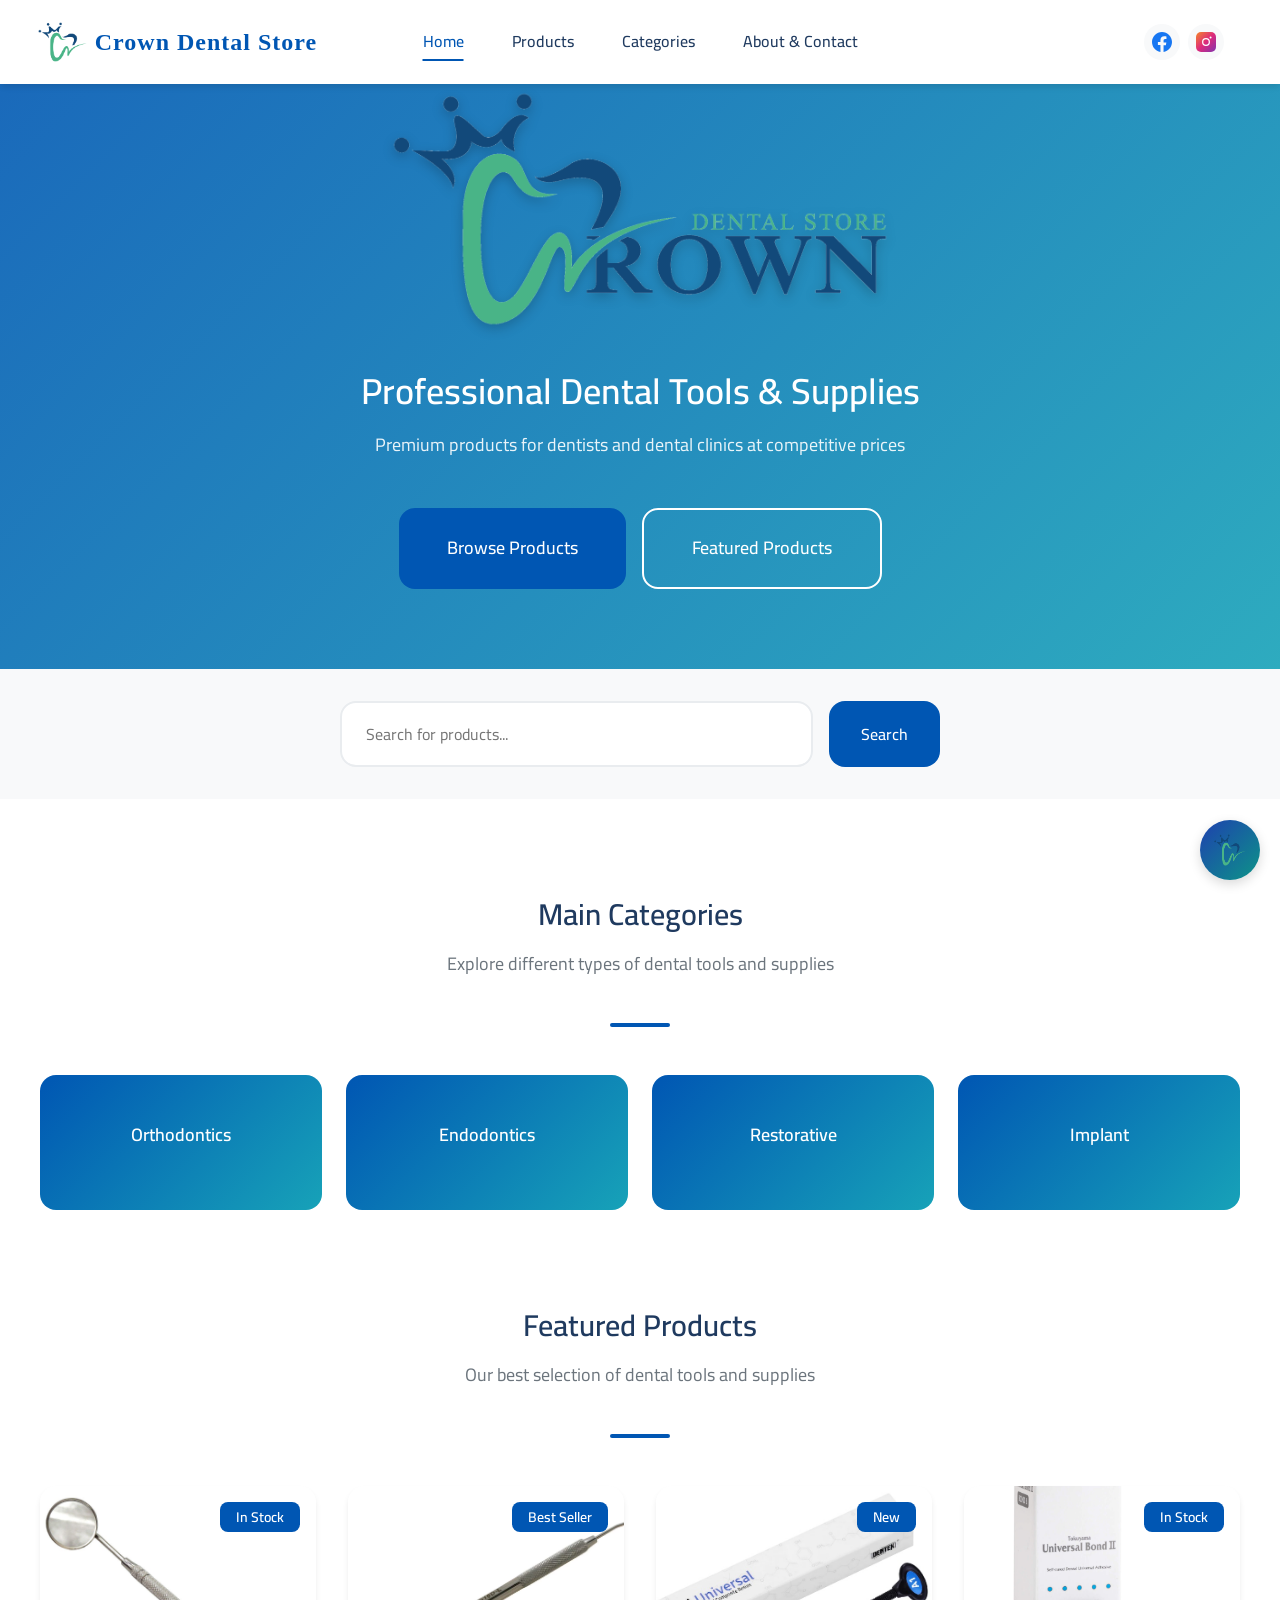
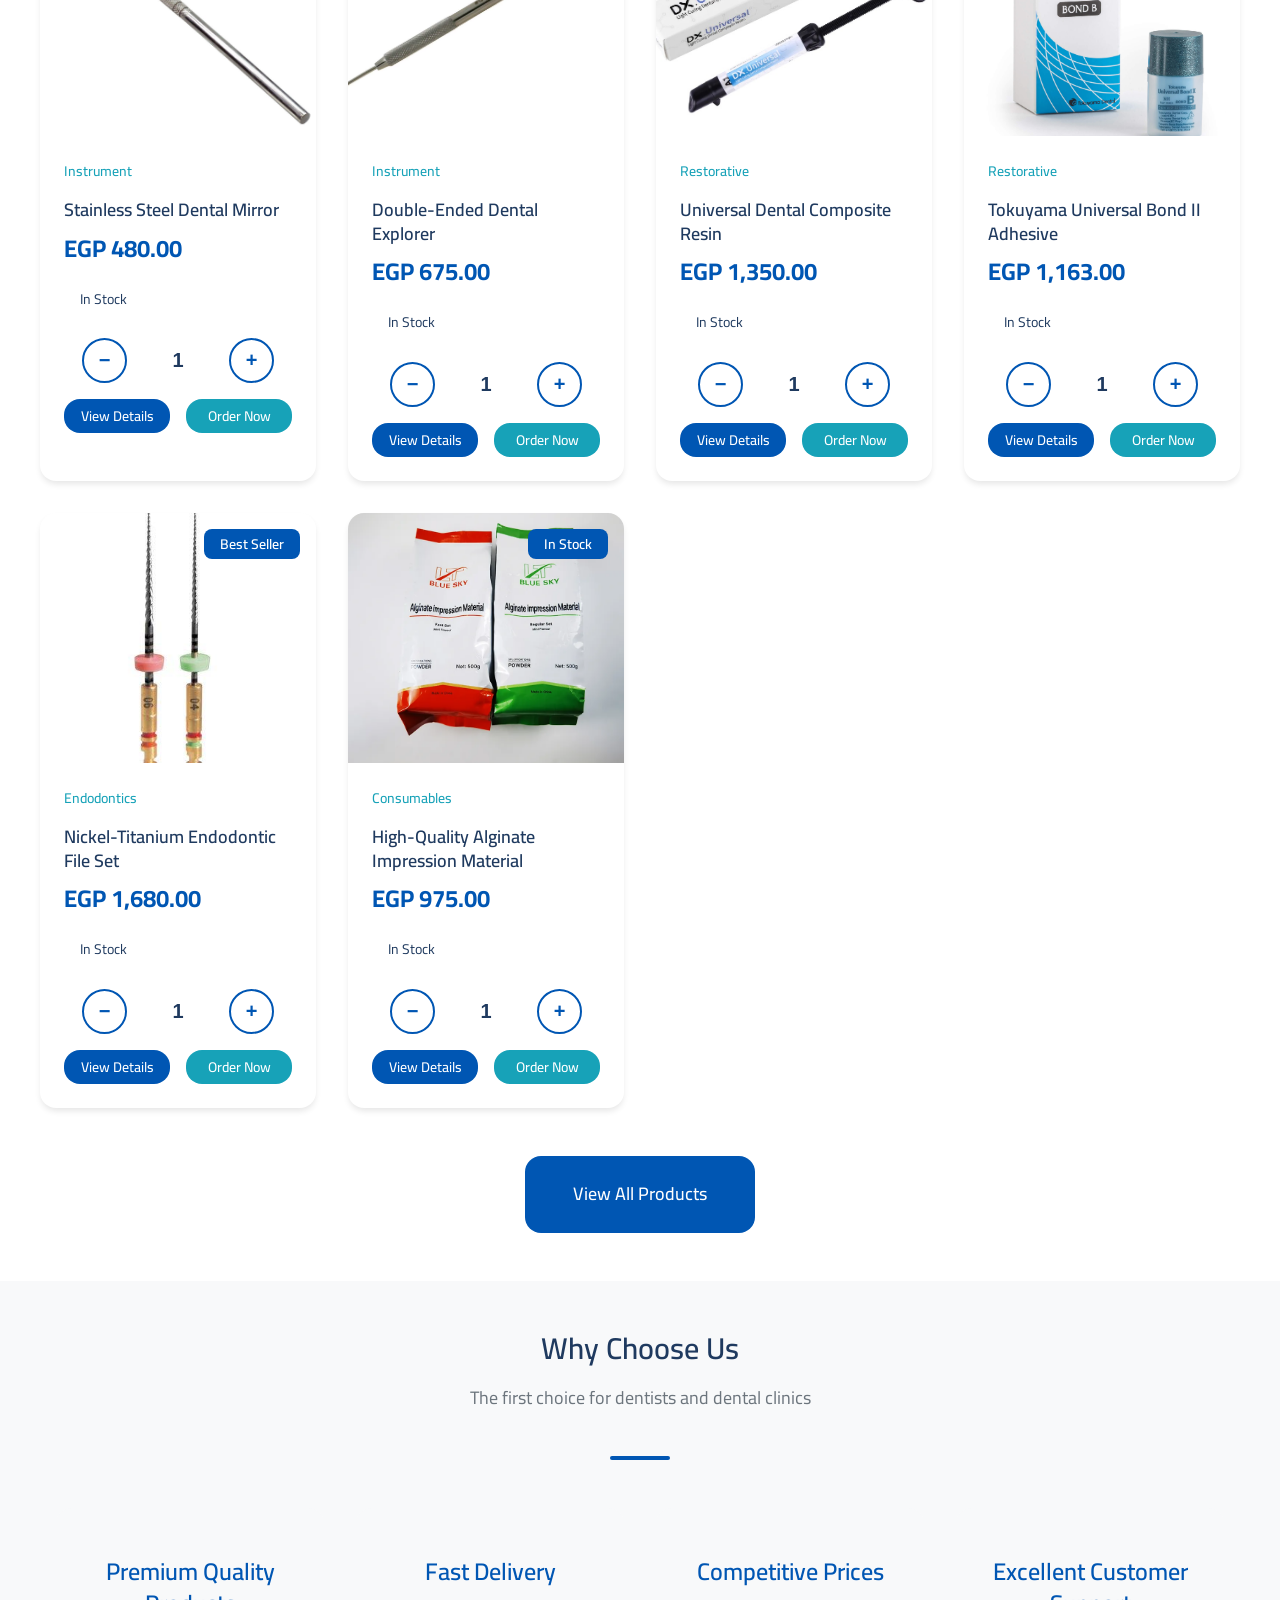
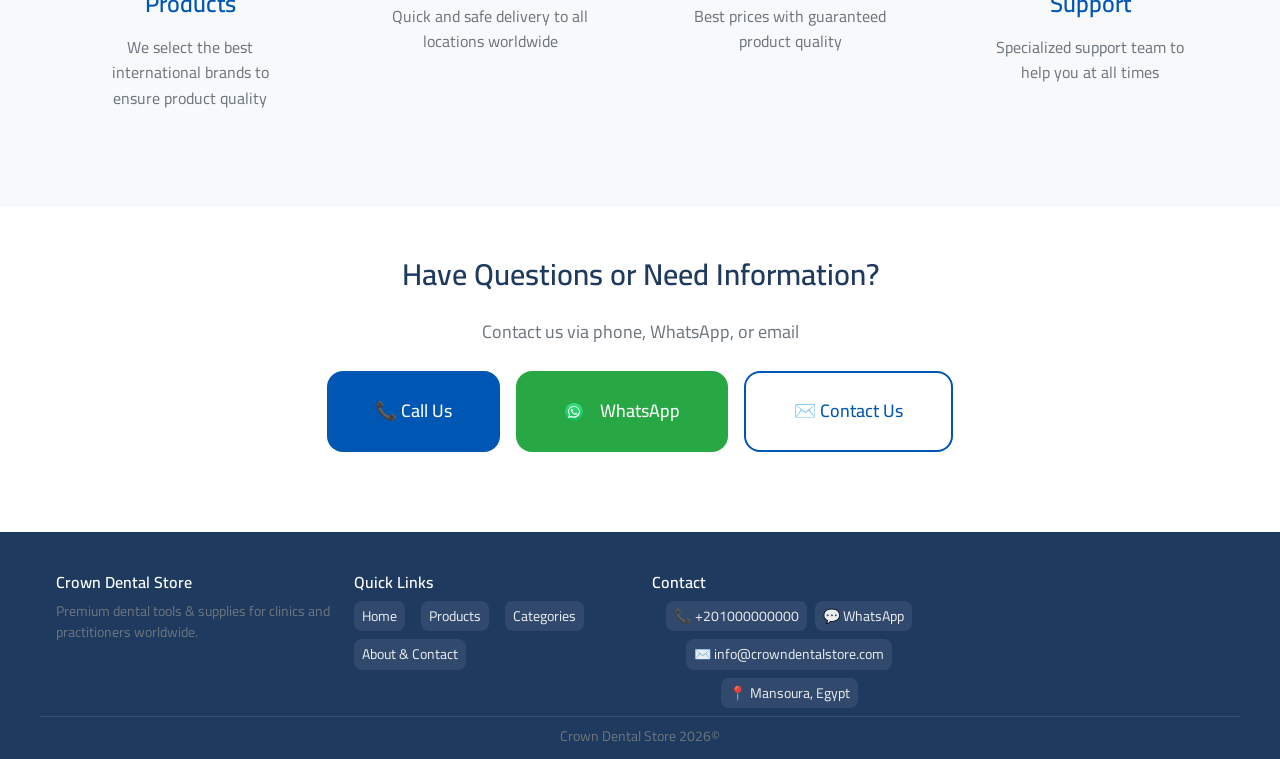
==== commit 8a0d714b: "Refine navbar, home-only mobile footer, button spacing, and professional chatbot Co-authored-by: Cur" ====
--- a/index.html
+++ b/index.html
@@ -37,8 +37,8 @@
       </ul>
 
       <div class="navbar-icons">
-        <a href="https://www.facebook.com/share/1H798BjZV2/" target="_blank" class="navbar-icon" title="Facebook" style="text-decoration: none; cursor: pointer; width: 24px; height: 24px; display: flex; align-items: center; justify-content: center;"><img src="images/social/facebook.svg" alt="Facebook" style="width: 100%; height: 100%; object-fit: contain;"></a>
-        <a href="https://www.instagram.com/crown.dentalstore?igsh=MWJqNnlodHkzOGtucQ==" target="_blank" class="navbar-icon" title="Instagram" style="text-decoration: none; cursor: pointer; width: 24px; height: 24px; display: flex; align-items: center; justify-content: center;"><img src="images/social/instagram.svg" alt="Instagram" style="width: 100%; height: 100%; object-fit: contain;"></a>
+        <a href="https://www.facebook.com/share/1H798BjZV2/" target="_blank" rel="noopener noreferrer" class="navbar-icon" title="Facebook" aria-label="Facebook"><img src="images/social/facebook.svg" alt="Facebook"></a>
+        <a href="https://www.instagram.com/crown.dentalstore?igsh=MWJqNnlodHkzOGtucQ==" target="_blank" rel="noopener noreferrer" class="navbar-icon" title="Instagram" aria-label="Instagram"><img src="images/social/instagram.svg" alt="Instagram"></a>
       </div>
     </div>
   </nav>
@@ -144,58 +144,38 @@
   <section class="section container" style="text-align: center;">
     <h2>Have Questions or Need Information?</h2>
     <p style="font-size: var(--font-size-lg); margin: var(--spacing-lg) 0;">Contact us via phone, WhatsApp, or email</p>
-    <div style="display: flex; gap: var(--spacing-base); justify-content: center; flex-wrap: wrap;">
+    <div class="cta-buttons">
       <a href="tel:+201000000000" class="btn btn-primary btn-lg">📞 Call Us</a>
       <a href="https://wa.me/201000000000?text=Hello" class="btn btn-success btn-lg"><img src="images/social/whatsapp_style_icon.svg" alt="WhatsApp" class="btn-icon"> WhatsApp</a>
       <a href="about-contact.html" class="btn btn-outline btn-lg">✉️ Contact Us</a>
     </div>
   </section>
 
-  <!-- FOOTER -->
-  <footer class="footer">
+  <!-- FOOTER (Home page only) -->
+  <footer class="footer footer-home">
     <div class="footer-content">
       <div class="footer-section">
         <h3>Crown Dental Store</h3>
-        <p>Specialists in providing high-quality dental tools and supplies for dentists and dental clinics.</p>
+        <p>Premium dental tools &amp; supplies for clinics and practitioners worldwide.</p>
       </div>
 
       <div class="footer-section">
         <h3>Quick Links</h3>
-        <ul>
+        <ul class="footer-quick-links">
           <li><a href="index.html">Home</a></li>
           <li><a href="products.html">Products</a></li>
           <li><a href="categories.html">Categories</a></li>
-          <li><a href="about-contact.html">About & Contact</a></li>
+          <li><a href="about-contact.html">About &amp; Contact</a></li>
         </ul>
       </div>
 
       <div class="footer-section">
-        <h3>Categories</h3>
-        <ul>
-          <li><a href="products.html">Orthodontics</a></li>
-          <li><a href="products.html">Restorative Materials</a></li>
-          <li><a href="products.html">Endodontics</a></li>
-          <li><a href="products.html">Other Supplies</a></li>
-        </ul>
-      </div>
-
-      <div class="footer-section">
-        <h3>Contact Us</h3>
-        <div class="footer-contact">
-          <span>📞</span>
-          <span>+201000000000</span>
-        </div>
-        <div class="footer-contact">
-          <img src="images/social/whatsapp_style_icon.svg" alt="WhatsApp" class="footer-icon">
-          <span>WhatsApp</span>
-        </div>
-        <div class="footer-contact">
-          <span>✉️</span>
-          <span>info@crowndentalstore.com</span>
-        </div>
-        <div class="footer-contact">
-          <span>📍</span>
-          <span><a href="https://maps.google.com/?q=Mansoura,Egypt" target="_blank" style="color: inherit; text-decoration: none;">Mansoura - Egypt</a></span>
+        <h3>Contact</h3>
+        <div class="footer-contact-row">
+          <span class="footer-contact-chip">📞 <a href="tel:+201000000000">+201000000000</a></span>
+          <span class="footer-contact-chip">💬 WhatsApp</span>
+          <span class="footer-contact-chip">✉️ info@crowndentalstore.com</span>
+          <span class="footer-contact-chip">📍 <a href="https://maps.google.com/?q=Mansoura,Egypt" target="_blank" rel="noopener">Mansoura, Egypt</a></span>
         </div>
       </div>
     </div>
--- a/css/style.css
+++ b/css/style.css
@@ -258,6 +258,8 @@
   max-width: 1200px;
   margin: 0 auto;
   padding: 0 var(--spacing-base);
+  position: relative;
+  min-height: 52px;
 }
 
 [dir="rtl"] .navbar-container {
@@ -267,12 +269,22 @@
 .navbar-brand {
   display: flex;
   align-items: center;
-  gap: var(--spacing-base);
+  gap: var(--spacing-sm);
   font-size: var(--font-size-2xl);
   font-weight: 900;
   color: var(--color-primary);
   font-family: 'Georgia', 'Times New Roman', serif;
   letter-spacing: 1px;
+  flex-shrink: 0;
+  margin-left: -18px;
+  padding-right: var(--spacing-base);
+}
+
+[dir="rtl"] .navbar-brand {
+  margin-left: 0;
+  margin-right: -6px;
+  padding-right: 0;
+  padding-left: var(--spacing-base);
 }
 
 .navbar-brand img {
@@ -283,10 +295,14 @@
 .navbar-nav {
   display: flex;
   align-items: center;
+  justify-content: center;
   gap: var(--spacing-2xl);
   list-style: none;
   margin: 0;
   padding: 0;
+  position: absolute;
+  left: 50%;
+  transform: translateX(-50%);
 }
 
 [dir="rtl"] .navbar-nav {
@@ -328,21 +344,31 @@
   font-size: var(--font-size-xl);
   cursor: pointer;
   color: var(--color-text);
+  padding: var(--spacing-xs);
+  min-width: 40px;
+  min-height: 40px;
+  flex-shrink: 0;
 }
 
 .navbar-icons {
   display: flex;
   align-items: center;
-  gap: var(--spacing-xl);
+  gap: var(--spacing-sm);
+  flex-shrink: 0;
+  margin-left: auto;
 }
 
 [dir="rtl"] .navbar-icons {
+  margin-left: 0;
+  margin-right: auto;
   flex-direction: row-reverse;
 }
 
 .navbar-icon {
-  width: 40px;
-  height: 40px;
+  width: 36px;
+  height: 36px;
+  min-width: 36px;
+  min-height: 36px;
   display: flex;
   align-items: center;
   justify-content: center;
@@ -351,11 +377,24 @@
   cursor: pointer;
   transition: all var(--transition-fast);
   font-size: var(--font-size-lg);
+  padding: 0;
+  text-decoration: none;
+  overflow: visible;
+  flex-shrink: 0;
+}
+
+.navbar-icon img {
+  width: 20px;
+  height: 20px;
+  object-fit: contain;
+  display: block;
+  pointer-events: none;
 }
 
 .navbar-icon:hover {
   background-color: var(--color-primary);
   color: white;
+  transform: scale(1.05);
 }
 
 /* =============================================================
@@ -1111,24 +1150,31 @@
 .footer {
   background-color: var(--color-text);
   color: white;
-  padding: var(--spacing-3xl) 0 var(--spacing-base);
-  margin-top: var(--spacing-3xl);
+  padding: var(--spacing-lg) 0 var(--spacing-sm);
+  margin-top: var(--spacing-xl);
 }
 
 .footer-content {
   display: grid;
-  grid-template-columns: repeat(auto-fit, minmax(200px, 1fr));
-  gap: var(--spacing-2xl);
-  margin-bottom: var(--spacing-2xl);
+  grid-template-columns: repeat(auto-fit, minmax(180px, 1fr));
+  gap: var(--spacing-base);
+  margin-bottom: var(--spacing-sm);
   max-width: 1200px;
   margin-left: auto;
   margin-right: auto;
-  padding: var(--spacing-2xl) var(--spacing-base) 0;
+  padding: var(--spacing-base) var(--spacing-base) 0;
 }
 
 .footer-section h3 {
   color: white;
-  margin-bottom: var(--spacing-lg);
+  margin-bottom: var(--spacing-sm);
+  font-size: var(--font-size-base);
+}
+
+.footer-section p {
+  font-size: var(--font-size-sm);
+  margin-bottom: var(--spacing-sm);
+  line-height: 1.5;
 }
 
 .footer-section ul {
@@ -1138,7 +1184,8 @@
 }
 
 .footer-section ul li {
-  margin-bottom: var(--spacing-base);
+  margin-bottom: var(--spacing-xs);
+  font-size: var(--font-size-sm);
 }
 
 .footer-section a {
@@ -1162,13 +1209,108 @@
 
 .footer-bottom {
   border-top: 1px solid rgba(255, 255, 255, 0.1);
-  padding-top: var(--spacing-lg);
+  padding-top: var(--spacing-sm);
+  padding-bottom: var(--spacing-xs);
   text-align: center;
   color: rgba(255, 255, 255, 0.7);
   max-width: 1200px;
   margin: 0 auto;
   padding-left: var(--spacing-base);
   padding-right: var(--spacing-base);
+  font-size: var(--font-size-sm);
+}
+
+.footer-bottom p {
+  margin-bottom: 0;
+}
+
+/* About & Contact page layouts */
+.about-contact-grid {
+  display: grid;
+  grid-template-columns: 1fr 1fr;
+  gap: var(--spacing-2xl);
+  margin-bottom: var(--spacing-2xl);
+}
+
+.contact-methods-grid {
+  display: grid;
+  grid-template-columns: repeat(auto-fit, minmax(250px, 1fr));
+  gap: var(--spacing-xl);
+  margin-bottom: var(--spacing-3xl);
+}
+
+.page-content {
+  margin-top: 100px;
+  padding-bottom: var(--spacing-2xl);
+}
+
+/* Home page footer - mobile-friendly layout */
+.footer-home .footer-content {
+  gap: var(--spacing-lg);
+}
+
+.footer-home .footer-quick-links {
+  display: flex;
+  flex-wrap: wrap;
+  gap: var(--spacing-sm) var(--spacing-base);
+  list-style: none;
+  margin: 0;
+  padding: 0;
+}
+
+.footer-home .footer-quick-links li {
+  margin: 0;
+}
+
+.footer-home .footer-quick-links a {
+  color: rgba(255, 255, 255, 0.9);
+  font-size: var(--font-size-sm);
+  padding: var(--spacing-xs) var(--spacing-sm);
+  background: rgba(255, 255, 255, 0.08);
+  border-radius: var(--radius-base);
+  display: inline-block;
+}
+
+.footer-home .footer-quick-links a:hover {
+  color: white;
+  background: rgba(255, 255, 255, 0.15);
+}
+
+.footer-home .footer-contact-row {
+  display: flex;
+  flex-wrap: wrap;
+  gap: var(--spacing-sm);
+  justify-content: center;
+}
+
+.footer-home .footer-contact-chip {
+  display: inline-flex;
+  align-items: center;
+  gap: var(--spacing-xs);
+  font-size: var(--font-size-sm);
+  color: rgba(255, 255, 255, 0.9);
+  padding: var(--spacing-xs) var(--spacing-sm);
+  background: rgba(255, 255, 255, 0.08);
+  border-radius: var(--radius-base);
+}
+
+.footer-home .footer-contact-chip a {
+  color: inherit;
+  text-decoration: none;
+}
+
+/* Mobile-safe spacing for buttons and content */
+.mobile-safe-x {
+  padding-left: var(--spacing-base);
+  padding-right: var(--spacing-base);
+}
+
+.cta-buttons {
+  display: flex;
+  gap: var(--spacing-base);
+  justify-content: center;
+  flex-wrap: wrap;
+  padding: 0 var(--spacing-base);
 }
 
 /* =============================================================
@@ -1224,12 +1366,27 @@
 .form-group textarea,
 .form-group select {
   width: 100%;
-  padding: var(--spacing-base);
+  padding: var(--spacing-base) var(--spacing-lg);
   border: 1px solid var(--color-border);
   border-radius: var(--radius-base);
   font-family: var(--font-primary);
   font-size: var(--font-size-base);
-  transition: border-color var(--transition-fast);
+  transition: border-color var(--transition-fast), background-color var(--transition-fast);
+  /* Mobile optimization: Prevent iOS zoom on input focus */
+  font-size: 16px;
+  min-height: 44px;
+  -webkit-appearance: none;
+  -moz-appearance: none;
+  appearance: none;
+}
+
+/* Better appearance for select on mobile */
+.form-group select {
+  background-image: url("data:image/svg+xml;charset=UTF-8,%3csvg xmlns='http://www.w3.org/2000/svg' viewBox='0 0 24 24' fill='none' stroke='%230056B3' stroke-width='2' stroke-linecap='round' stroke-linejoin='round'%3e%3cpolyline points='6 9 12 15 18 9'%3e%3c/polyline%3e%3c/svg%3e");
+  background-repeat: no-repeat;
+  background-position: right var(--spacing-base) center;
+  background-size: 1.5em;
+  padding-right: 2.5rem;
 }
 
 .form-group input:focus,
@@ -1238,11 +1395,21 @@
   outline: none;
   border-color: var(--color-primary);
   box-shadow: 0 0 0 3px rgba(0, 86, 179, 0.1);
+  background-color: rgba(0, 86, 179, 0.02);
 }
 
 .form-group textarea {
   resize: vertical;
   min-height: 120px;
+  line-height: 1.5;
+  font-size: 16px;
+}
+
+/* Input placeholder styling */
+.form-group input::placeholder,
+.form-group textarea::placeholder {
+  color: var(--color-text-light);
+  opacity: 0.7;
 }
 
 /* =============================================================
--- a/css/responsive.css
+++ b/css/responsive.css
@@ -2,7 +2,7 @@
    RESPONSIVE STYLES - Mobile First Approach
    ============================================================= */
 
-/* Tablet Screens (768px and above) */
+/* Tablet Screens (768px and below) */
 @media (max-width: 768px) {
   :root {
     --font-size-4xl: 1.875rem;
@@ -11,17 +11,98 @@
     --spacing-2xl: 2rem;
   }
 
+  .container,
+  .section.container {
+    padding-left: max(16px, var(--spacing-base));
+    padding-right: max(16px, var(--spacing-base));
+  }
+
+  .page-content {
+    padding-bottom: 90px;
+  }
+
+  .card-body {
+    padding: var(--spacing-sm) max(10px, var(--spacing-sm));
+  }
+
+  .card-actions {
+    padding: 0 4px;
+  }
+
   /* Navbar */
   .navbar {
     padding: var(--spacing-sm) 0;
   }
 
+  .navbar-container {
+    display: grid;
+    grid-template-columns: 1fr auto auto;
+    grid-template-areas: "brand toggle icons";
+    align-items: center;
+    gap: var(--spacing-sm);
+    min-height: 48px;
+  }
+
+  .navbar-brand {
+    grid-area: brand;
+    font-size: var(--font-size-lg);
+    gap: var(--spacing-xs);
+    margin-left: 0;
+    padding-right: 0;
+    min-width: 0;
+  }
+
+  .navbar-brand span {
+    white-space: nowrap;
+    overflow: hidden;
+    text-overflow: ellipsis;
+  }
+
+  .navbar-brand img {
+    height: 34px;
+    flex-shrink: 0;
+  }
+
+  .navbar-toggle {
+    display: flex;
+    align-items: center;
+    justify-content: center;
+    grid-area: toggle;
+  }
+
+  .navbar-icons {
+    grid-area: icons;
+    display: flex !important;
+    gap: var(--spacing-xs);
+    margin-left: 0;
+    margin-right: 0;
+    visibility: visible;
+    opacity: 1;
+  }
+
+  .navbar-icon {
+    width: 34px;
+    height: 34px;
+    min-width: 34px;
+    min-height: 34px;
+    padding: 0;
+    background-color: var(--color-bg-light);
+    overflow: visible;
+  }
+
+  .navbar-icon img {
+    width: 18px;
+    height: 18px;
+    display: block;
+  }
+
   .navbar-nav {
     display: none;
     position: absolute;
-    top: 70px;
+    top: 100%;
     left: 0;
     right: 0;
+    transform: none;
     flex-direction: column;
     gap: 0;
     background-color: white;
@@ -33,7 +114,7 @@
 
   [dir="rtl"] .navbar-nav {
     flex-direction: column;
-    left: auto;
+    left: 0;
     right: 0;
   }
 
@@ -52,14 +133,6 @@
 
   .navbar-nav a::after {
     display: none;
-  }
-
-  .navbar-toggle {
-    display: block;
-  }
-
-  .navbar-icons {
-    gap: var(--spacing-lg);
   }
 
   /* Hero Section */
@@ -95,6 +168,40 @@
     gap: var(--spacing-lg);
   }
 
+  /* Smaller card action buttons & quantity counter */
+  .card-actions {
+    flex-direction: row;
+    gap: var(--spacing-xs);
+  }
+
+  .card-actions .btn {
+    flex: 1;
+    width: auto;
+    padding: 6px 8px;
+    font-size: 0.72rem;
+    min-height: 34px;
+    min-width: 0;
+  }
+
+  .quantity-counter {
+    gap: var(--spacing-xs);
+    margin-bottom: var(--spacing-sm);
+  }
+
+  .qty-btn {
+    width: 30px;
+    height: 30px;
+    min-width: 30px;
+    min-height: 30px;
+    font-size: var(--font-size-base);
+  }
+
+  .qty-input {
+    width: 36px;
+    font-size: var(--font-size-base);
+    padding: 0 var(--spacing-xs);
+  }
+
   /* Product Details */
   .product-details-container {
     grid-template-columns: 1fr;
@@ -105,10 +212,30 @@
     max-height: 400px;
   }
 
-  /* Categories Grid */
+  .product-actions .btn {
+    padding: var(--spacing-sm) var(--spacing-base);
+    font-size: var(--font-size-sm);
+    min-height: 38px;
+  }
+
+  /* Categories Grid - smaller buttons */
   .categories-grid {
     grid-template-columns: repeat(2, 1fr);
-    gap: var(--spacing-base);
+    gap: var(--spacing-sm);
+  }
+
+  .category-card {
+    padding: var(--spacing-base) var(--spacing-sm);
+  }
+
+  .category-card h3 {
+    font-size: var(--font-size-sm);
+    margin-bottom: 0;
+  }
+
+  .category-card-icon {
+    font-size: 24px;
+    margin-bottom: var(--spacing-xs);
   }
 
   /* Features Grid */
@@ -117,10 +244,25 @@
     gap: var(--spacing-lg);
   }
 
-  /* Footer */
-  .footer-content {
+  /* Home footer on tablet */
+  .footer-home .footer-content {
+    grid-template-columns: 1fr;
+    text-align: center;
+  }
+
+  /* About & Contact */
+  .about-contact-grid {
     grid-template-columns: 1fr;
     gap: var(--spacing-lg);
+  }
+
+  .contact-methods-grid {
+    grid-template-columns: 1fr;
+    gap: var(--spacing-base);
+  }
+
+  .page-content {
+    margin-top: 80px;
   }
 
   /* Controls */
@@ -196,37 +338,96 @@
     --spacing-xl: 1rem;
   }
 
-  /* Container */
+  /* Container - extra side margin so buttons don't touch screen edges */
   .container {
-    padding: 0 var(--spacing-base);
+    padding-left: max(18px, var(--spacing-base));
+    padding-right: max(18px, var(--spacing-base));
+  }
+
+  .page-content {
+    padding-bottom: 90px;
+  }
+
+  .section.container {
+    padding-left: max(18px, var(--spacing-base));
+    padding-right: max(18px, var(--spacing-base));
+  }
+
+  .cta-buttons {
+    padding: 0 max(12px, var(--spacing-sm));
+    gap: var(--spacing-sm);
+  }
+
+  .cta-buttons .btn {
+    min-width: 0;
+    flex: 1 1 auto;
+    max-width: 100%;
+  }
+
+  .hero-buttons {
+    padding: 0 var(--spacing-sm);
+    width: 100%;
+  }
+
+  .hero-buttons .btn {
+    width: 100%;
+    max-width: 280px;
+  }
+
+  .card-body {
+    padding: var(--spacing-sm) max(10px, var(--spacing-sm));
+  }
+
+  .card-actions {
+    padding: 0 2px;
+  }
+
+  .category-card {
+    margin: 0 2px;
+  }
+
+  .controls {
+    margin-left: 2px;
+    margin-right: 2px;
+  }
+
+  .breadcrumb {
+    margin-left: 0;
+    margin-right: 0;
   }
 
   /* Navbar */
   .navbar {
-    padding: var(--spacing-sm) 0;
+    padding: var(--spacing-xs) 0;
   }
 
   .navbar-container {
     padding: 0 var(--spacing-sm);
+    gap: 6px;
   }
 
   .navbar-brand {
-    font-size: var(--font-size-lg);
-    gap: var(--spacing-sm);
+    font-size: var(--font-size-base);
   }
 
   .navbar-brand img {
-    height: 35px;
+    height: 30px;
   }
 
   .navbar-icons {
-    gap: var(--spacing-base);
+    gap: 4px;
   }
 
   .navbar-icon {
-    width: 35px;
-    height: 35px;
-    font-size: var(--font-size-base);
+    width: 32px;
+    height: 32px;
+    min-width: 32px;
+    min-height: 32px;
+  }
+
+  .navbar-icon img {
+    width: 16px;
+    height: 16px;
   }
 
   /* Hero Section */
@@ -290,19 +491,38 @@
   }
 
   .card-body {
-    padding: var(--spacing-base);
+    padding: var(--spacing-sm);
   }
 
   .card-image {
-    height: 180px;
+    height: 160px;
   }
 
   .card-title {
+    font-size: var(--font-size-sm);
+  }
+
+  .card-price {
     font-size: var(--font-size-base);
   }
 
-  .card-price {
-    font-size: var(--font-size-lg);
+  .card-actions .btn {
+    padding: 5px 6px;
+    font-size: 0.65rem;
+    min-height: 30px;
+  }
+
+  .qty-btn {
+    width: 26px;
+    height: 26px;
+    min-width: 26px;
+    min-height: 26px;
+    font-size: var(--font-size-sm);
+  }
+
+  .qty-input {
+    width: 30px;
+    font-size: var(--font-size-sm);
   }
 
   /* Product Details */
@@ -330,16 +550,16 @@
 
   /* Categories Grid */
   .categories-grid {
-    grid-template-columns: 1fr;
-    gap: var(--spacing-sm);
+    grid-template-columns: repeat(2, 1fr);
+    gap: var(--spacing-xs);
   }
 
   .category-card {
-    padding: var(--spacing-lg);
-  }
-
-  .category-card-icon {
-    font-size: 30px;
+    padding: var(--spacing-sm) var(--spacing-xs);
+  }
+
+  .category-card h3 {
+    font-size: 0.75rem;
   }
 
   /* Features Grid */
@@ -356,28 +576,47 @@
     font-size: 30px;
   }
 
-  /* Footer */
-  .footer {
-    padding: var(--spacing-lg) 0 var(--spacing-base);
+  /* Home footer - mobile optimized */
+  .footer-home {
+    padding: var(--spacing-lg) max(16px, var(--spacing-base)) var(--spacing-sm);
     margin-top: var(--spacing-lg);
   }
 
-  .footer-content {
+  .footer-home .footer-content {
     grid-template-columns: 1fr;
-    gap: var(--spacing-lg);
-    padding: 0 var(--spacing-sm);
-    margin-bottom: var(--spacing-lg);
-  }
-
-  .footer-section h3 {
+    gap: var(--spacing-base);
+    padding: 0;
+    text-align: center;
+  }
+
+  .footer-home .footer-section {
+    padding: 0 var(--spacing-xs);
+  }
+
+  .footer-home .footer-section h3 {
     font-size: var(--font-size-base);
-  }
-
-  .footer-bottom {
-    padding-top: var(--spacing-base);
-    padding-left: var(--spacing-sm);
-    padding-right: var(--spacing-sm);
-    font-size: var(--font-size-sm);
+    margin-bottom: var(--spacing-sm);
+  }
+
+  .footer-home .footer-section > p {
+    font-size: var(--font-size-sm);
+    line-height: 1.5;
+    max-width: 320px;
+    margin-left: auto;
+    margin-right: auto;
+  }
+
+  .footer-home .footer-quick-links {
+    justify-content: center;
+  }
+
+  .footer-home .footer-contact-row {
+    justify-content: center;
+  }
+
+  .footer-home .footer-bottom {
+    padding-top: var(--spacing-sm);
+    font-size: var(--font-size-xs);
   }
 
   /* Floating WhatsApp Button */
@@ -410,21 +649,6 @@
     width: 100%;
   }
 
-  /* Cards */
-  .card-actions {
-    flex-direction: column;
-    gap: var(--spacing-sm);
-  }
-
-  [dir="rtl"] .card-actions {
-    flex-direction: column;
-  }
-
-  .card-actions .btn {
-    width: 100%;
-    font-size: var(--font-size-sm);
-  }
-
   /* Controls */
   .controls {
     flex-direction: column;
@@ -462,7 +686,7 @@
   .form-group textarea,
   .form-group select {
     padding: var(--spacing-sm);
-    font-size: var(--font-size-sm);
+    font-size: 16px;
   }
 
   .form-group textarea {
@@ -541,6 +765,10 @@
     padding: var(--spacing-sm) var(--spacing-base);
     font-size: var(--font-size-sm);
   }
+
+  .page-content {
+    margin-top: 70px;
+  }
 }
 
 /* Large Screens (1200px and above) */
@@ -590,51 +818,218 @@
   }
 }
 
-/* Dark Mode Support (Optional - for future enhancement) */
-@media (prefers-color-scheme: dark) {
-  /* Uncomment to enable dark mode
+/* Extra Small Screens (320px - Small phones) */
+@media (max-width: 320px) {
   :root {
-    --color-bg: #1F3A5F;
-    --color-bg-light: #2A4A75;
-    --color-text: #E8F1F9;
-    --color-text-light: #A8B8D0;
-  }
-  */
+    --font-size-base: 14px;
+    --font-size-lg: 16px;
+    --font-size-xl: 18px;
+    --spacing-base: 0.75rem;
+    --spacing-lg: 1rem;
+  }
+
+  html {
+    font-size: 14px;
+  }
+
+  .container {
+    padding: 0 var(--spacing-sm);
+  }
+
+  .navbar-brand {
+    font-size: var(--font-size-sm);
+  }
+
+  .navbar-brand span {
+    max-width: 120px;
+  }
+
+  .hero-image {
+    max-width: 250px;
+    margin-bottom: 20px;
+  }
+
+  .btn {
+    padding: var(--spacing-sm) var(--spacing-base);
+    min-height: 40px;
+  }
+
+  .card-actions .btn {
+    font-size: 0.6rem;
+    padding: 4px 5px;
+  }
 }
 
-/* Reduced Motion Support */
+/* Touch-Friendly Optimization for Mobile Devices */
+@media (hover: none) and (pointer: coarse) {
+  .btn,
+  .navbar-toggle,
+  button,
+  input[type="button"],
+  input[type="submit"],
+  select {
+    min-height: 44px;
+    min-width: 44px;
+  }
+
+  .navbar-icon {
+    min-height: 32px;
+    min-width: 32px;
+    padding: 0;
+  }
+
+  .qty-btn {
+    min-height: 28px;
+    min-width: 28px;
+  }
+
+  .card-actions .btn {
+    min-height: 30px;
+    min-width: 0;
+    padding: 6px 8px;
+  }
+
+  .btn:hover {
+    transform: none;
+  }
+
+  .btn:active {
+    opacity: 0.8;
+    transform: scale(0.98);
+  }
+
+  input[type="text"],
+  input[type="email"],
+  input[type="search"],
+  input[type="password"],
+  textarea,
+  select {
+    min-height: 44px;
+    font-size: 16px;
+    padding: var(--spacing-sm) var(--spacing-base);
+  }
+
+  .form-group {
+    margin-bottom: var(--spacing-lg);
+  }
+
+  .form-group label {
+    margin-bottom: var(--spacing-sm);
+    display: block;
+  }
+
+  .card {
+    cursor: pointer;
+    transition: all 200ms ease-in-out;
+  }
+
+  .card:active {
+    box-shadow: var(--shadow-lg);
+    transform: scale(0.98);
+  }
+
+  .search-dropdown-item {
+    min-height: 48px;
+    padding: var(--spacing-base) var(--spacing-lg);
+  }
+
+  .navbar-nav a {
+    padding: var(--spacing-base) 0;
+    display: block;
+    min-height: auto;
+    min-width: auto;
+  }
+
+  .floating-whatsapp {
+    width: 54px;
+    height: 54px;
+    bottom: 16px;
+    right: 16px;
+  }
+
+  [dir="rtl"] .floating-whatsapp {
+    right: auto;
+    left: 16px;
+  }
+}
+
+/* Landscape orientation */
+@media (max-height: 500px) and (orientation: landscape) {
+  .navbar {
+    padding: var(--spacing-xs) 0;
+  }
+
+  .hero {
+    padding: 40px var(--spacing-base) 30px;
+    margin-top: 60px;
+  }
+
+  .hero-image {
+    max-width: 300px;
+    margin-bottom: 20px;
+  }
+
+  .hero-content h1 {
+    font-size: var(--font-size-xl);
+  }
+
+  .hero-content p {
+    font-size: var(--font-size-sm);
+    margin-bottom: var(--spacing-base);
+  }
+
+  .navbar-brand img {
+    height: 30px;
+  }
+
+  .section {
+    padding: var(--spacing-base) 0;
+  }
+}
+
+/* Better image scaling for mobile */
+@media (max-width: 768px) {
+  img {
+    max-width: 100%;
+    height: auto;
+  }
+
+  .hero-image,
+  .card-image,
+  .product-main-image {
+    object-fit: contain;
+  }
+
+  .navbar-icon img {
+    max-width: none;
+    height: auto;
+  }
+}
+
+/* Text readability on small screens */
+@media (max-width: 480px) {
+  body {
+    line-height: 1.7;
+  }
+
+  p {
+    line-height: 1.6;
+  }
+
+  .btn-block,
+  .product-actions .btn {
+    margin-bottom: var(--spacing-sm);
+  }
+}
+
+/* Reduced motion */
 @media (prefers-reduced-motion: reduce) {
-  * {
+  *,
+  *::before,
+  *::after {
     animation-duration: 0.01ms !important;
     animation-iteration-count: 1 !important;
     transition-duration: 0.01ms !important;
+    scroll-behavior: auto !important;
   }
 }
-
-/* Touch Device Optimization */
-@media (hover: none) and (pointer: coarse) {
-  .btn,
-  a,
-  .card {
-    padding: calc(var(--spacing-base) * 1.5);
-  }
-
-  .navbar-icon {
-    width: 50px;
-    height: 50px;
-  }
-
-  .floating-whatsapp {
-    width: 60px;
-    height: 60px;
-    bottom: 30px;
-    right: 20px;
-  }
-
-  [dir="rtl"] .floating-whatsapp {
-    right: auto;
-    left: 20px;
-  }
-}
-
-
